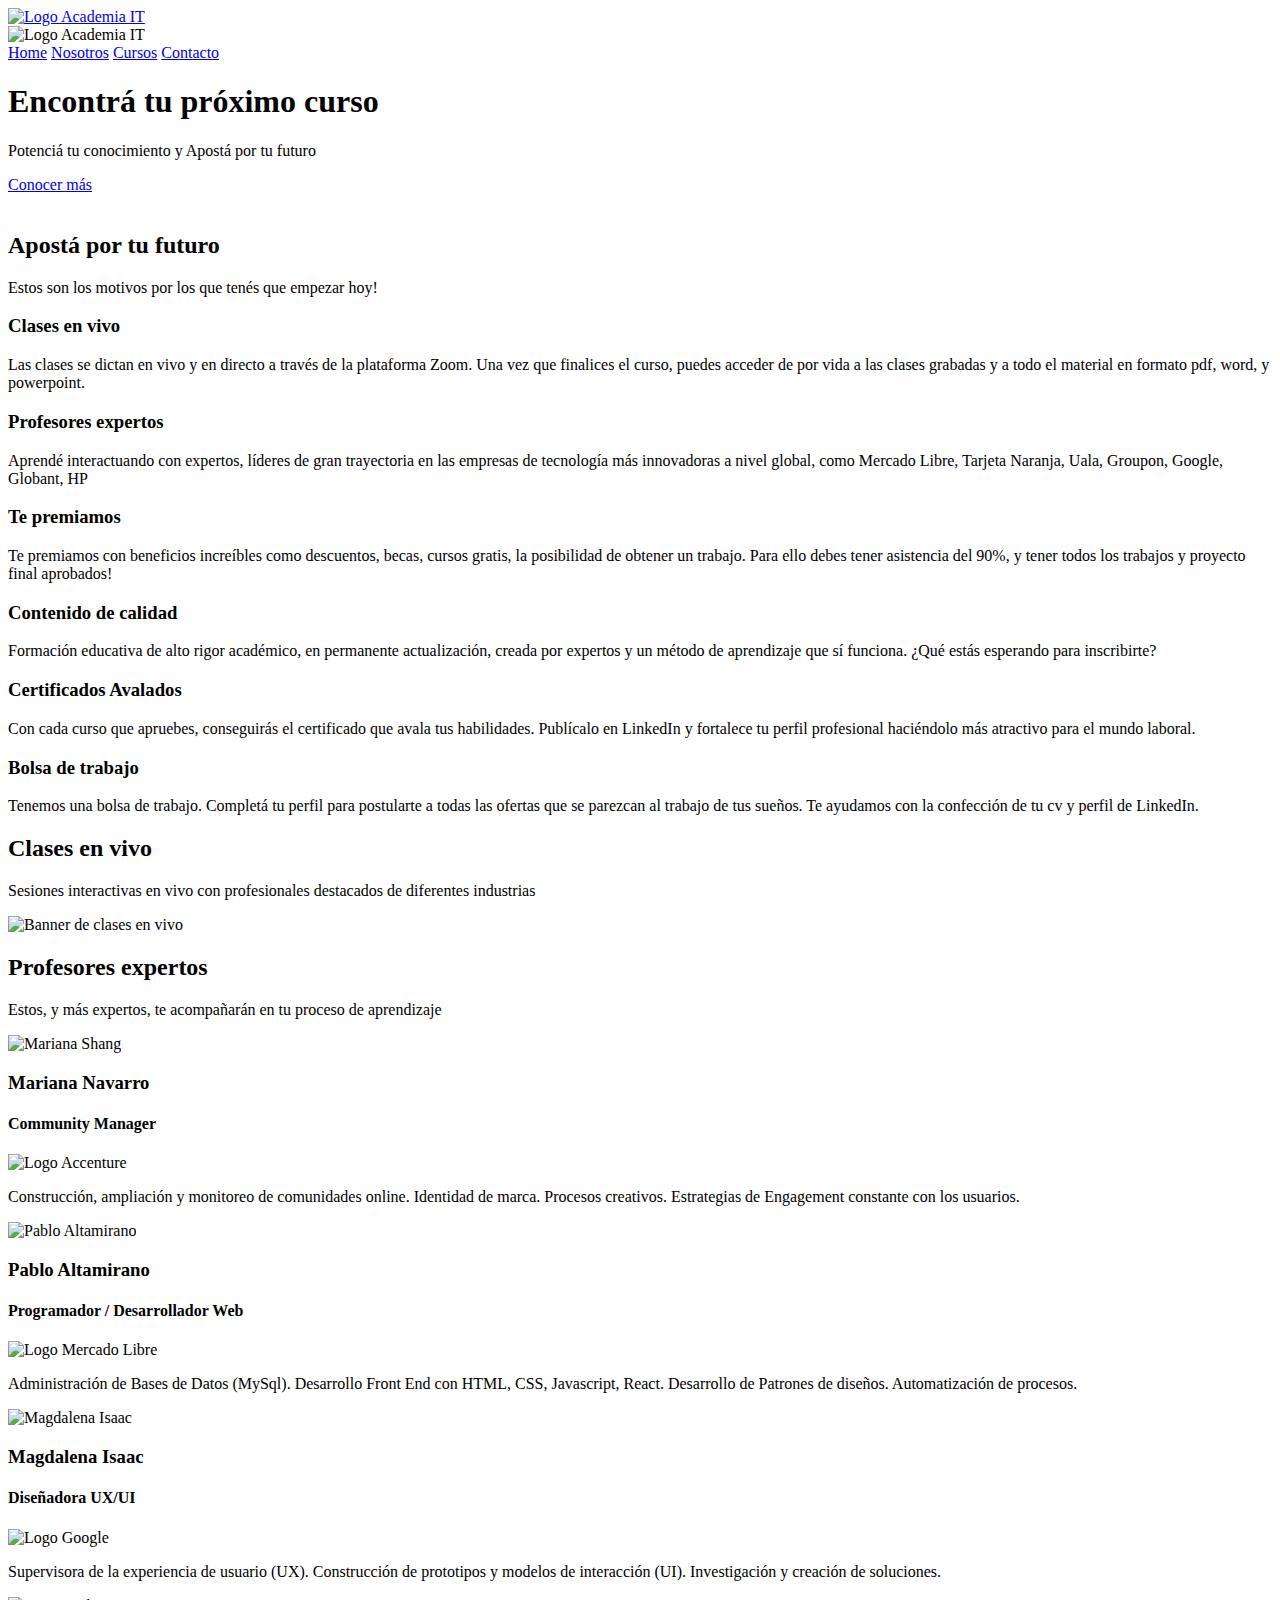
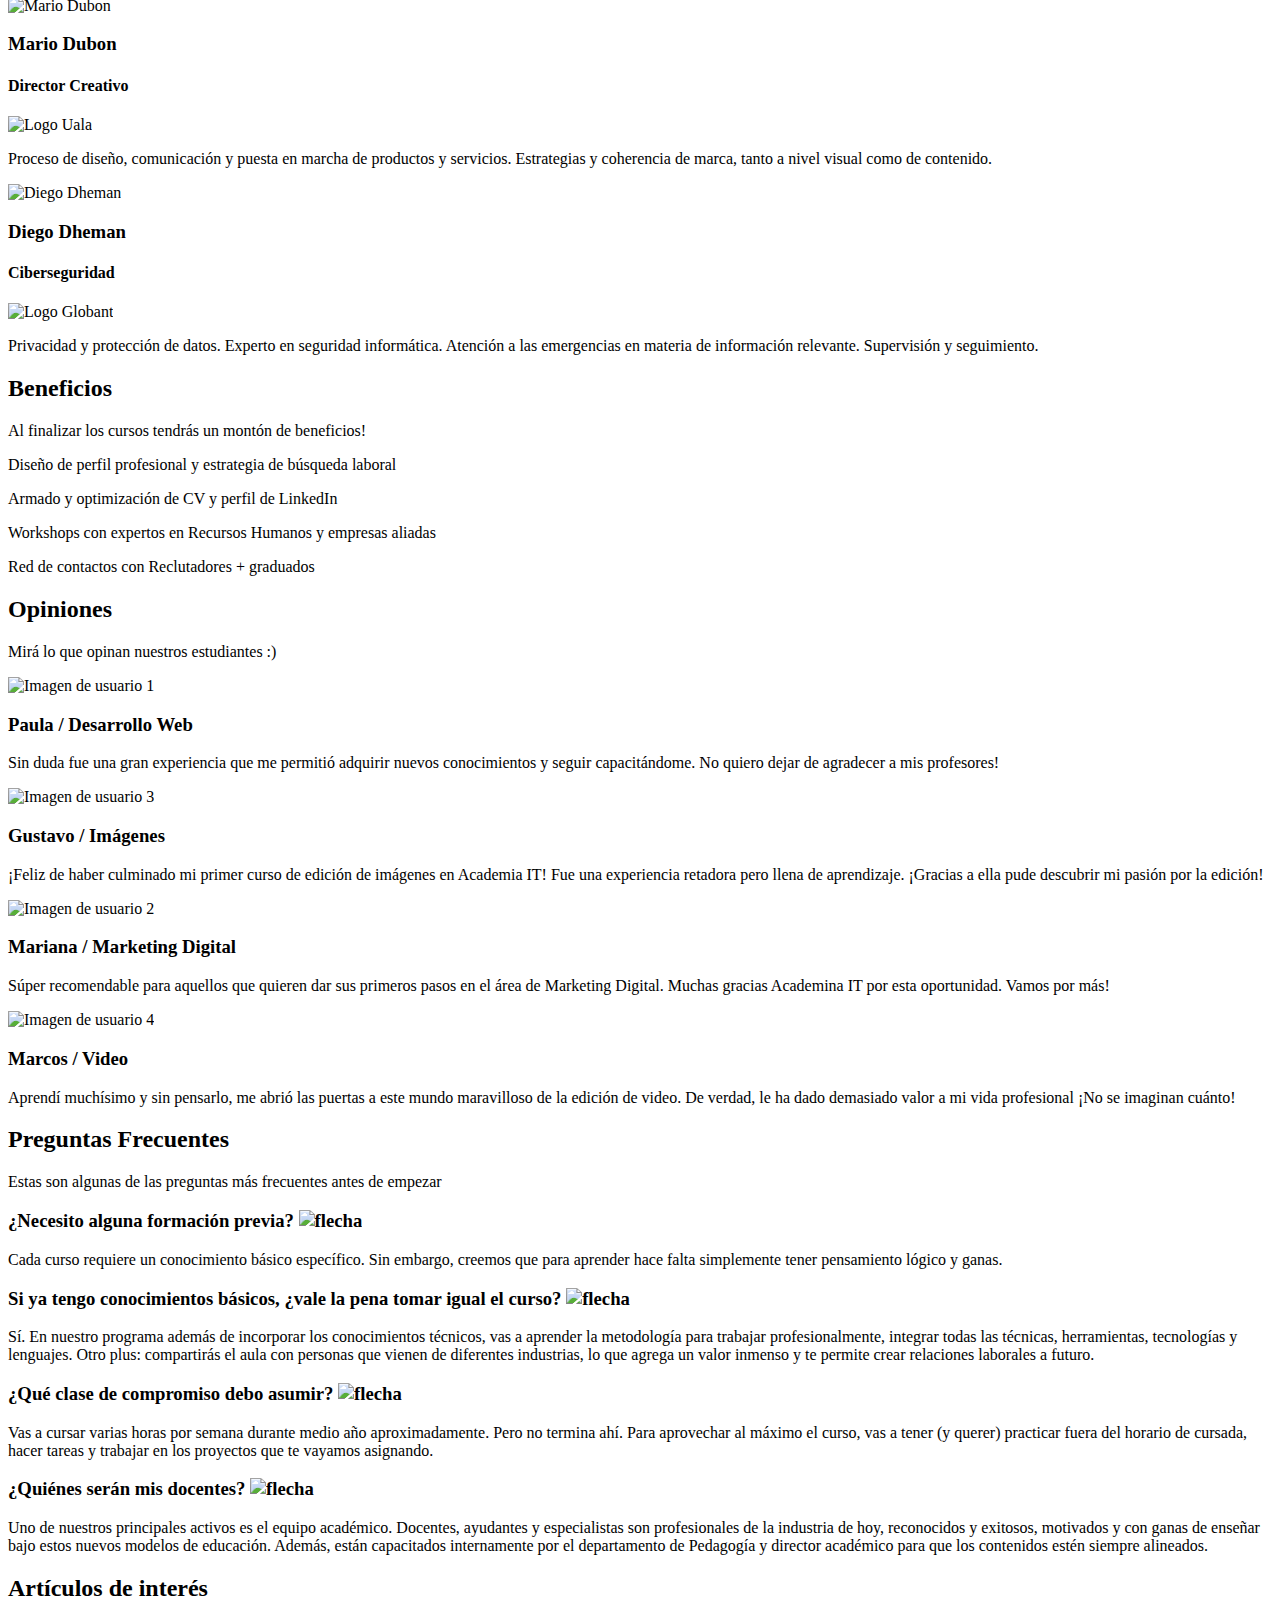
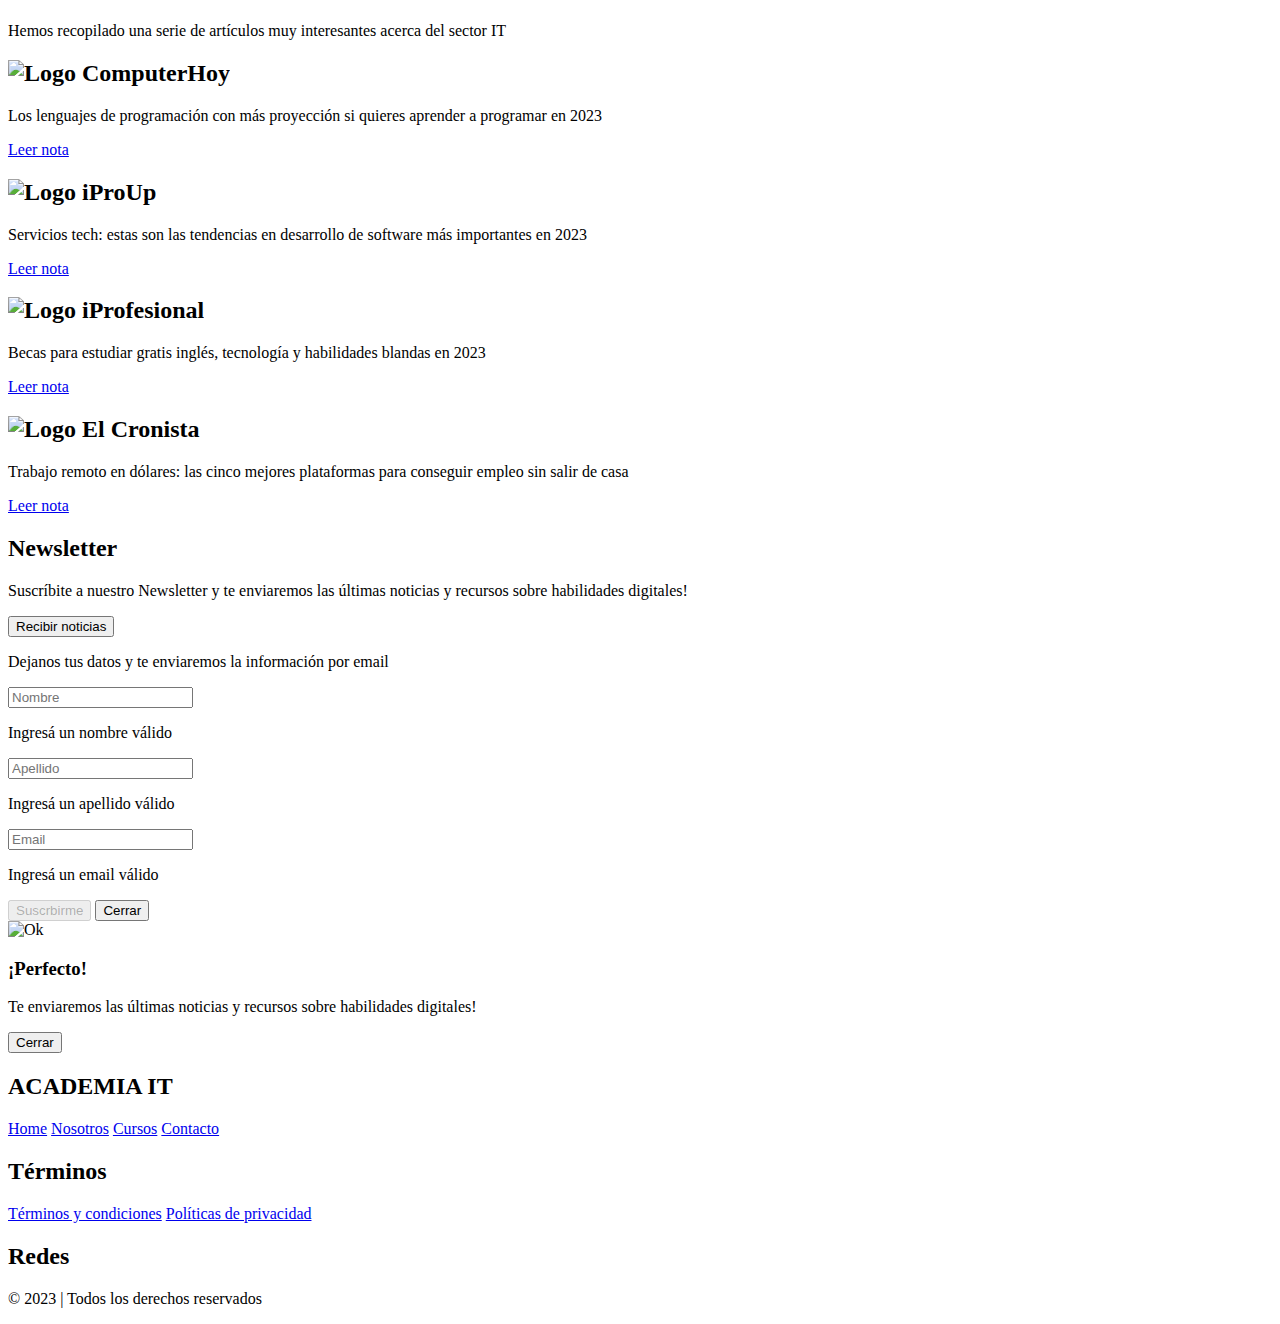
==== index.html @ 1e6f5797 "Eliminé comentarios innecesarios en el código" ====
<!DOCTYPE html>
<html lang="es">

<head>
  <title>ACADEMIA IT | Home</title>
  <meta charset="UTF-8">
  <meta http-equiv="X-UA-Compatible" content="IE=edge">
  <meta name="viewport" content="width=device-width, initial-scale=1.0">
  <meta name="description" content="Potenciá tu conocimiento y Apostá por tu futuro en Academia IT">

  <!-- Open Graph -->
  <meta property="og:title" content="ACADEMIA IT | Home">
  <meta property="og:description" content="Potenciá tu conocimiento y Apostá por tu futuro en Academia IT">
  <meta property="og:url" content="https://lucianotreachi.github.io/Academia-Online-v2/">
  <meta property="og:type" content="website">
  <meta property="og:image"
    content="https://raw.githubusercontent.com/LucianoTreachi/Academia-Online-v2/main/assets/readme/banner.jpg">
  <meta property="og:image:alt" content="Banner">
  <meta property="og:image:width" content="1880">
  <meta property="og:image:height" content="939">

  <!-- Twitter -->
  <meta name="twitter:card" content="summary_large_image">
  <meta name="twitter:creator" content="@AcademiaIt">
  <meta name="twitter:title" content="ACADEMIA IT | Home">
  <meta name="twitter:description" content="Potenciá tu conocimiento y Apostá por tu futuro en Academia IT">
  <meta name="twitter:image"
    content="https://raw.githubusercontent.com/LucianoTreachi/Academia-Online-v2/main/assets/readme/banner.jpg">

  <!-- Favicon -->
  <link rel="shortcut icon" href="./assets/favicon/favicon.ico">

  <!-- Google Fonts -->
  <link rel='preconnect' href='https://fonts.gstatic.com' crossorigin>
  <link rel="preload" as="style"
    href="https://fonts.googleapis.com/css2?family=Roboto:wght@100;300;400;500;700;900&display=swap">
  <link rel="stylesheet"
    href="https://fonts.googleapis.com/css2?family=Roboto:wght@100;300;400;500;700;900&display=swap">

  <!-- Remix Icon -->
  <link rel="preload" as="style" href="https://cdn.jsdelivr.net/npm/remixicon@2.5.0/fonts/remixicon.css">
  <link rel="stylesheet" href="https://cdn.jsdelivr.net/npm/remixicon@2.5.0/fonts/remixicon.css">

  <!-- Wow CSS -->
  <link rel="preload" as="style" href="./css/animate.min.css">
  <link rel="stylesheet" href="./css/animate.min.css">

  <!-- Swiper CSS -->
  <link rel="preload" as="style" href="./css/swiper-bundle.min.css">
  <link rel="stylesheet" href="./css/swiper-bundle.min.css">

  <!-- CSS -->
  <link rel="preload" as="style" href="./css/styles.css">
  <link rel="stylesheet" href="./css/styles.css">
</head>

<body>

  <!-- Scroll to Top -->
  <a href="#" aria-label="volver arriba">
    <div class="scrollToTop-Btn">
      <i class="ri-arrow-up-s-line"></i>
    </div>
  </a>

  <!--===============================
  HEADER & NAV 
  ================================-->

  <header>

    <div class="container">
      <nav>
        <a href="./index.html">
          <img src="./assets/logos/main-logo.png" alt="Logo Academia IT">
        </a>

        <div class="navbar">
          <div class="heading-navbar">
            <img src="./assets/logos/main-logo.png" alt="Logo Academia IT">
            <i class="ri-close-line close-menu"></i>
          </div>
          <a href="./index.html" class="active">Home</a>
          <a href="./pages/nosotros.html">Nosotros</a>
          <a href="./pages/cursos.html">Cursos</a>
          <a href="./pages/contacto.html">Contacto</a>
        </div>

        <i class="ri-menu-line open-menu"></i>
      </nav>
    </div>
  </header>

  <!--===============================
  MAIN 
  ================================-->

  <main>

    <!--===== HOME =====-->
    <section class="home" id="home">

      <div id="particles-js" class="particles-js"></div>

      <div class="container">
        <div class="col-1">
          <h1>Encontrá tu próximo curso</h1>
          <p>Potenciá tu conocimiento y Apostá por tu futuro</p>
          <a href="#cards">Conocer más</a>
        </div>
        <div class="col-2">
          <img src="./assets/img/home.jpg" alt="" class="home-banner">
        </div>
      </div>

    </section>

    <!--===== CARDS =====-->
    <section class="cards section" id="cards">

      <div class="container wow fadeInUp">

        <h2 class="title-section">Apostá por tu futuro</h2>
        <p class="sub-title-section">Estos son los motivos por los que tenés que empezar hoy!</p>

        <div class="row">

          <div class="card wow fadeInUp">
            <i class="ri-video-chat-line"></i>
            <h3>Clases en vivo</h3>
            <p>
              Las clases se dictan en vivo y en directo a través de la plataforma
              Zoom. Una vez que finalices el curso, puedes acceder de por vida
              a las clases grabadas y a todo el material en formato pdf, word, y powerpoint.
            </p>
          </div>

          <div class="card wow fadeInUp">
            <i class="ri-vip-diamond-line"></i>
            <h3>Profesores expertos</h3>
            <p>
              Aprendé interactuando con expertos, líderes de gran trayectoria en
              las empresas de tecnología más innovadoras a nivel global, como
              Mercado Libre, Tarjeta Naranja, Uala, Groupon, Google, Globant, HP
            </p>
          </div>

          <div class="card wow fadeInUp">
            <i class="ri-award-fill"></i>
            <h3>Te premiamos</h3>
            <p>
              Te premiamos con beneficios increíbles como
              descuentos, becas, cursos gratis, la posibilidad de obtener un
              trabajo. Para ello debes tener asistencia del 90%, y tener todos
              los trabajos y proyecto final aprobados!
            </p>
          </div>

        </div>

        <div class="row">

          <div class="card wow fadeInUp">
            <i class="ri-rocket-line"></i>
            <h3>Contenido de calidad</h3>
            <p>
              Formación educativa de alto rigor académico, en permanente actualización,
              creada por expertos y un método de aprendizaje que sí funciona.
              ¿Qué estás esperando para inscribirte?
            </p>
          </div>

          <div class="card wow fadeInUp">
            <i class="ri-file-mark-line"></i>
            <h3>Certificados Avalados</h3>
            <p>
              Con cada curso que apruebes, conseguirás el certificado que
              avala tus habilidades. Publícalo en LinkedIn y fortalece tu perfil profesional
              haciéndolo más atractivo para el mundo laboral.
            </p>
          </div>

          <div class="card wow fadeInUp">
            <i class="ri-funds-line"></i>
            <h3>Bolsa de trabajo</h3>
            <p>
              Tenemos una bolsa de trabajo. Completá tu perfil para postularte a todas las ofertas que
              se parezcan al trabajo de tus sueños. Te ayudamos con la confección de tu cv y perfil de
              LinkedIn.
            </p>
          </div>
        </div>

      </div>

    </section>

    <!--===== LIVE CLASSES =====-->
    <section class="live-classes section">

      <div class="container wow fadeInUp">
        <h2 class="title-section">Clases en vivo</h2>
        <p class="sub-title-section">Sesiones interactivas en vivo con profesionales destacados de diferentes industrias
        </p>

        <div class="row">
          <img src="./assets/img/live-classes.jpg" alt="Banner de clases en vivo" loading="lazy">
        </div>

      </div>

    </section>

    <!--===== PROFESSIONALS =====-->
    <section class="professionals section">

      <div class="container wow fadeInUp">

        <h2 class="title-section">Profesores expertos</h2>
        <p class="sub-title-section">Estos, y más expertos, te acompañarán en tu proceso de aprendizaje</p>

        <div class="row swiper">
          <div class="swiper-wrapper">

            <div class="box swiper-slide">
              <div>
                <img src="./assets/img/professional-2.jpg" alt="Mariana Shang" class="profile-pic">
              </div>
              <h3>Mariana Navarro</h3>
              <h4>Community Manager</h4>
              <img src="./assets/logos/accenture.png" alt="Logo Accenture" class="brand-pic">
              <p>
                Construcción, ampliación y monitoreo de comunidades online.
                Identidad de marca. Procesos creativos.
                Estrategias de Engagement constante con los usuarios.
              </p>
            </div>

            <div class="box swiper-slide">
              <div>
                <img src="./assets/img/professional-1.jpg" alt="Pablo Altamirano" class="profile-pic">
              </div>
              <h3>Pablo Altamirano</h3>
              <h4>Programador / Desarrollador Web</h4>
              <img src="./assets/logos/mercadolibre.png" alt="Logo Mercado Libre" class="brand-pic">
              <p>
                Administración de Bases de Datos (MySql).
                Desarrollo Front End con HTML, CSS, Javascript, React.
                Desarrollo de Patrones de diseños.
                Automatización de procesos.
              </p>
            </div>

            <div class="box swiper-slide">
              <div>
                <img src="./assets/img/professional-3.jpg" alt="Magdalena Isaac" class="profile-pic">
              </div>
              <h3>Magdalena Isaac</h3>
              <h4>Diseñadora UX/UI</h4>
              <img src="./assets/logos/google.png" alt="Logo Google" class="brand-pic">
              <p>
                Supervisora de la experiencia de usuario (UX).
                Construcción de prototipos y modelos de interacción (UI).
                Investigación y creación de soluciones.
              </p>
            </div>

            <div class="box swiper-slide">
              <div>
                <img src="./assets/img/professional-4.jpg" alt="Mario Dubon" class="profile-pic">
              </div>
              <h3>Mario Dubon</h3>
              <h4>Director Creativo</h4>
              <img src="./assets/logos/uala.png" alt="Logo Uala" class="brand-pic">
              <p>
                Proceso de diseño, comunicación y puesta en marcha de productos y servicios.
                Estrategias y coherencia de marca, tanto a nivel visual como de contenido.
              </p>
            </div>

            <div class="box swiper-slide">
              <div>
                <img src="./assets/img/professional-5.jpg" alt="Diego Dheman" class="profile-pic">
              </div>
              <h3>Diego Dheman</h3>
              <h4>Ciberseguridad</h4>
              <img src="./assets/logos/globant.png" alt="Logo Globant" class="brand-pic">
              <p>
                Privacidad y protección de datos. Experto en seguridad informática.
                Atención a las emergencias en materia de información relevante.
                Supervisión y seguimiento.
              </p>
            </div>

          </div>

          <div class="swiper-button-next">
            <i class="ri-arrow-right-s-line"></i>
          </div>

          <div class="swiper-button-prev">
            <i class="ri-arrow-left-s-line"></i>
          </div>

          <div class="swiper-pagination"></div>
        </div>

      </div>
    </section>

    <!--===== BENEFITS =====-->
    <section class="benefits section wow fadeInUp">

      <div class="container wow fadeInUp">

        <h2 class="title-section">Beneficios</h2>
        <p class="sub-title-section">Al finalizar los cursos tendrás un montón de beneficios!</p>

        <div class="row">

          <div class="box wow fadeInUp">
            <i class="ri-profile-line"></i>
            <p>Diseño de perfil profesional y estrategia de búsqueda laboral</p>
          </div>

          <div class="box wow fadeInUp">
            <i class="ri-user-line"></i>
            <p>Armado y optimización de CV y perfil de LinkedIn</p>
          </div>

          <div class="box wow fadeInUp">
            <i class="ri-team-line"></i>
            <p>Workshops con expertos en Recursos Humanos y empresas aliadas</p>
          </div>

          <div class="box wow fadeInUp">
            <i class="ri-shape-line"></i>
            <p>Red de contactos con Reclutadores + graduados</p>
          </div>

        </div>
      </div>

    </section>

    <!--===== TESTIMONIALS =====-->
    <section class="testimonials section">

      <div class="container wow fadeInUp">

        <h2 class="title-section">Opiniones</h2>
        <p class="sub-title-section">Mirá lo que opinan nuestros estudiantes :)</p>

        <div class="row">

          <div class="box wow fadeInUp">
            <img src="./assets/img/user-1-200.jpg" alt="Imagen de usuario 1">
            <h3>Paula <span>/ Desarrollo Web</span> </h3>
            <i class="ri-double-quotes-l"></i>
            <p>
              Sin duda fue una gran experiencia que me permitió adquirir
              nuevos conocimientos y seguir capacitándome. No quiero dejar de
              agradecer a mis profesores!
            </p>
            <div class="stars">
              <i class="ri-star-fill"></i>
              <i class="ri-star-fill"></i>
              <i class="ri-star-fill"></i>
              <i class="ri-star-fill"></i>
              <i class="ri-star-fill"></i>
            </div>
          </div>

          <div class="box wow fadeInUp">
            <img src="./assets/img/user-3-200.jpg" alt="Imagen de usuario 3">
            <h3>Gustavo <span>/ Imágenes</span></h3>
            <i class="ri-double-quotes-l"></i>
            <p>
              ¡Feliz de haber culminado mi primer curso de edición de imágenes en
              Academia IT! Fue una experiencia retadora pero llena de aprendizaje.
              ¡Gracias a ella pude descubrir mi pasión por la edición!
            </p>
            <div class="stars">
              <i class="ri-star-fill"></i>
              <i class="ri-star-fill"></i>
              <i class="ri-star-fill"></i>
              <i class="ri-star-fill"></i>
              <i class="ri-star-fill"></i>
            </div>
          </div>

          <div class="box wow fadeInUp">
            <img src="./assets/img/user-2-200.jpg" alt="Imagen de usuario 2">
            <h3>Mariana <span>/ Marketing Digital</span></h3>
            <i class="ri-double-quotes-l"></i>
            <p>
              Súper recomendable para aquellos que quieren dar sus primeros pasos
              en el área de Marketing Digital. Muchas gracias Academina IT por esta
              oportunidad. Vamos por más!
            </p>
            <div class="stars">
              <i class="ri-star-fill"></i>
              <i class="ri-star-fill"></i>
              <i class="ri-star-fill"></i>
              <i class="ri-star-fill"></i>
              <i class="ri-star-fill"></i>
            </div>
          </div>

          <div class="box wow fadeInUp">
            <img src="./assets/img/user-4-200.jpg" alt="Imagen de usuario 4">
            <h3>Marcos <span>/ Video</span></h3>
            <i class="ri-double-quotes-l"></i>
            <p>
              Aprendí muchísimo y sin pensarlo, me abrió las puertas a este mundo maravilloso
              de la edición de video. De verdad, le ha dado demasiado valor a mi vida profesional
              ¡No se imaginan cuánto!
            </p>
            <div class="stars">
              <i class="ri-star-fill"></i>
              <i class="ri-star-fill"></i>
              <i class="ri-star-fill"></i>
              <i class="ri-star-fill"></i>
              <i class="ri-star-fill"></i>
            </div>
          </div>

        </div>
      </div>

    </section>

    <!--===== FAQs =====-->
    <section class="faqs section wow fadeInUp">

      <div class="container">

        <h2 class="title-section">Preguntas Frecuentes</h2>
        <p class="sub-title-section">Estas son algunas de las preguntas más frecuentes antes de empezar</p>

        <div class="row">

          <div class="faqs-padding">
            <div class="faqs-answer">
              <h3 class="faqs-title">¿Necesito alguna formación previa?
                <img src="./assets/svg/arrow.svg" alt="flecha" class="faqs-img">
              </h3>
              <p class="faqs-show">Cada curso requiere un conocimiento básico específico.
                Sin embargo, creemos que para aprender hace falta simplemente tener pensamiento lógico y ganas.</p>
            </div>
          </div>

          <div class="faqs-padding">
            <div class="faqs-answer">
              <h3 class="faqs-title">Si ya tengo conocimientos básicos, ¿vale la pena tomar igual el curso?
                <img src="./assets/svg/arrow.svg" alt="flecha" class="faqs-img">
              </h3>
              <p class="faqs-show">Sí. En nuestro programa además de incorporar los conocimientos técnicos,
                vas a aprender la metodología para trabajar profesionalmente, integrar todas las técnicas, herramientas,
                tecnologías y lenguajes. Otro plus: compartirás el aula con personas que vienen de diferentes
                industrias,
                lo que agrega un valor inmenso y te permite crear relaciones laborales a futuro.</p>
            </div>
          </div>

          <div class="faqs-padding">
            <div class="faqs-answer">
              <h3 class="faqs-title">¿Qué clase de compromiso debo asumir?
                <img src="./assets/svg/arrow.svg" alt="flecha" class="faqs-img">
              </h3>
              <p class="faqs-show">Vas a cursar varias horas por semana durante medio año aproximadamente.
                Pero no termina ahí. Para aprovechar al máximo el curso, vas a tener (y querer) practicar fuera del
                horario de cursada, hacer tareas y trabajar en los proyectos que te vayamos asignando.</p>
            </div>
          </div>

          <div class="faqs-padding">
            <div class="faqs-answer">
              <h3 class="faqs-title">¿Quiénes serán mis docentes?
                <img src="./assets/svg/arrow.svg" alt="flecha" class="faqs-img">
              </h3>
              <p class="faqs-show">Uno de nuestros principales activos es el equipo académico.
                Docentes, ayudantes y especialistas son profesionales de la industria de hoy, reconocidos y
                exitosos, motivados y con ganas de enseñar bajo estos nuevos modelos de educación.
                Además, están capacitados internamente por el departamento de Pedagogía y director
                académico para que los contenidos estén siempre alineados.</p>
            </div>
          </div>

        </div>
      </div>
    </section>

    <!--===== ARTICLES =====-->
    <section class="articles section">

      <div class="container wow fadeInUp">

        <h2 class="title-section">Artículos de interés</h2>
        <p class="sub-title-section">Hemos recopilado una serie de artículos muy interesantes acerca del sector IT</p>

        <div class="row">

          <article class="box wow fadeInUp">
            <h2>
              <img src="./assets/logos/computerHoy.png" alt="Logo ComputerHoy" class="computerHoy">
            </h2>
            <p>
              Los lenguajes de programación con más proyección si quieres aprender a programar en 2023
            </p>
            <a href="https://computerhoy.com/tecnologia/lenguajes-programacion-proyeccion-quieres-aprender-programar-2023-1186942"
              target="_blank">Leer nota <i class="ri-external-link-line"></i></a>
          </article>

          <article class="box wow fadeInUp">
            <h2>
              <img src="./assets/logos/iProUp.png" alt="Logo iProUp" class="iProUp">
            </h2>
            <p>
              Servicios tech: estas son las tendencias en desarrollo de software más importantes en 2023
            </p>
            <a href="https://www.iproup.com/innovacion/37396-programacion-las-tendencias-en-desarrollo-de-software-en-2023"
              target="_blank">Leer nota <i class="ri-external-link-line"></i></a>
          </article>

          <article class="box wow fadeInUp">
            <h2>
              <img src="./assets//logos/iProfesional.png" alt="Logo iProfesional" class="iProfesional">
            </h2>
            <p>
              Becas para estudiar gratis inglés, tecnología y habilidades blandas en 2023
            </p>
            <a href="https://www.iprofesional.com/management/375629-becas-estudiar-gratis-ingles-tecnologia-y-habilidades-en-2023"
              target="_blank">Leer nota <i class="ri-external-link-line"></i></a>
          </article>

          <article class="box wow fadeInUp">
            <h2>
              <img src="./assets/logos/ElCronista.png" alt="Logo El Cronista" class="elCronista">
            </h2>
            <p>
              Trabajo remoto en dólares: las cinco mejores plataformas para conseguir empleo sin salir de casa
            </p>
            <a href="https://www.cronista.com/infotechnology/actualidad/trabajo-remoto-en-dolares-las-cinco-mejores-plataformas-para-conseguir-empleo-sin-salir-de-casa/"
              target="_blank">Leer nota <i class="ri-external-link-line"></i></a>
          </article>

        </div>

      </div>

    </section>

    <!--===== NEWSLETTER =====-->
    <section class="newsletter section">

      <div class="container wow fadeInUp">

        <h2 class="title-section">Newsletter</h2>
        <p class="sub-title-section">Suscríbite a nuestro Newsletter y te enviaremos las últimas noticias y recursos
          sobre
          habilidades digitales!</p>

        <div class="row">
          <button type="button" id="btn-newsletter">Recibir noticias</button>
        </div>

      </div>

    </section>

    <!--====== MODAL NEWSLETTER ======-->
    <div class="modal" id="modal-newsletter">
      <div class="box-newsletter">

        <p>Dejanos tus datos y te enviaremos la información por email</p>

        <form id="form" autocomplete="off">

          <div class="container-input">
            <input type="text" id="input-first-name" placeholder="Nombre">
            <p class="alert-first-name">Ingresá un nombre válido</p>
          </div>

          <div class="container-input">
            <input type="text" id="input-last-name" placeholder="Apellido">
            <p class="alert-last-name">Ingresá un apellido válido</p>
          </div>

          <div class="container-input">
            <input type="text" id="input-email" placeholder="Email">
            <p class="alert-email2">Ingresá un email válido</p>
          </div>

          <button type="submit" class="btn-submit" id="btn-submit" disabled>Suscrbirme</button>
          <button type="button" class="btn-close" id="close-modal-newsletter">Cerrar</button>

        </form>

      </div>
    </div>

    <!--====== MODAL NEWSLETTER SUCCESS ======-->
    <div class="modal" id="modal-success">
      <div class="box box-success">
        <div>
          <img src="./assets/svg/ok.svg" alt="Ok" class="svg-ok">
        </div>
        <h3>¡Perfecto!</h3>
        <p>Te enviaremos las últimas noticias y recursos sobre habilidades digitales!</p>
        <button type="button" id="close-modal-success">Cerrar</button>
      </div>
    </div>

  </main>

  <!--===============================
  FOOTER 
  ================================-->

  <footer class="section">
    <div class="container">

      <div class="row">
        <div class="col">
          <h2>ACADEMIA IT</h2>
          <a href="./index.html">Home</a>
          <a href="./pages/nosotros.html">Nosotros</a>
          <a href="./pages/cursos.html">Cursos</a>
          <a href="./pages/contacto.html">Contacto</a>
        </div>

        <div class="col">
          <h2>Términos</h2>
          <a href="#0">Términos y condiciones</a>
          <a href="#0">Políticas de privacidad</a>
        </div>

        <div class="col">
          <h2>Redes</h2>
          <div class="socials">
            <a href="https://www.linkedin.com" target="_blank" aria-label="linkedin">
              <i class="ri-linkedin-box-fill"></i>
            </a>
            <a href="https://www.twitter.com" target="_blank" aria-label="twitter">
              <i class="ri-twitter-fill"></i>
            </a>
            <a href="https://www.instagram.com" target="_blank" aria-label="instagram">
              <i class="ri-instagram-fill"></i>
            </a>
            <a href="https://www.facebook.com" target="_blank" aria-label="facebook">
              <i class="ri-facebook-circle-fill"></i>
            </a>
            <a href="https://www.youtube.com" target="_blank" aria-label="youtube">
              <i class="ri-youtube-fill"></i>
            </a>
          </div>
        </div>
      </div>

      <p class="copy">&#169; 2023 | Todos los derechos reservados</p>
    </div>
  </footer>

  <!--===============================
  SCRIPT 
  ================================-->

  <!-- Particles Js -->
  <script src="./js/particles.min.js"></script>
  <script src="./js/particles.js"></script>

  <!-- Wow Js -->
  <script src="./js/wow.min.js"></script>
  <script src="./js/wow.js"></script>

  <!-- Swiper Js -->
  <script src="./js/swiper-bundle.min.js"></script>
  <script src="./js/professionals.js"></script>

  <!-- Faqs Js -->
  <script src="./js/faqs.js"></script>

  <!-- Newsletter Js -->
  <script src="./js/newsletter.js"></script>

  <!-- Main Js -->
  <script src="./js/main.js"></script>
</body>

</html>
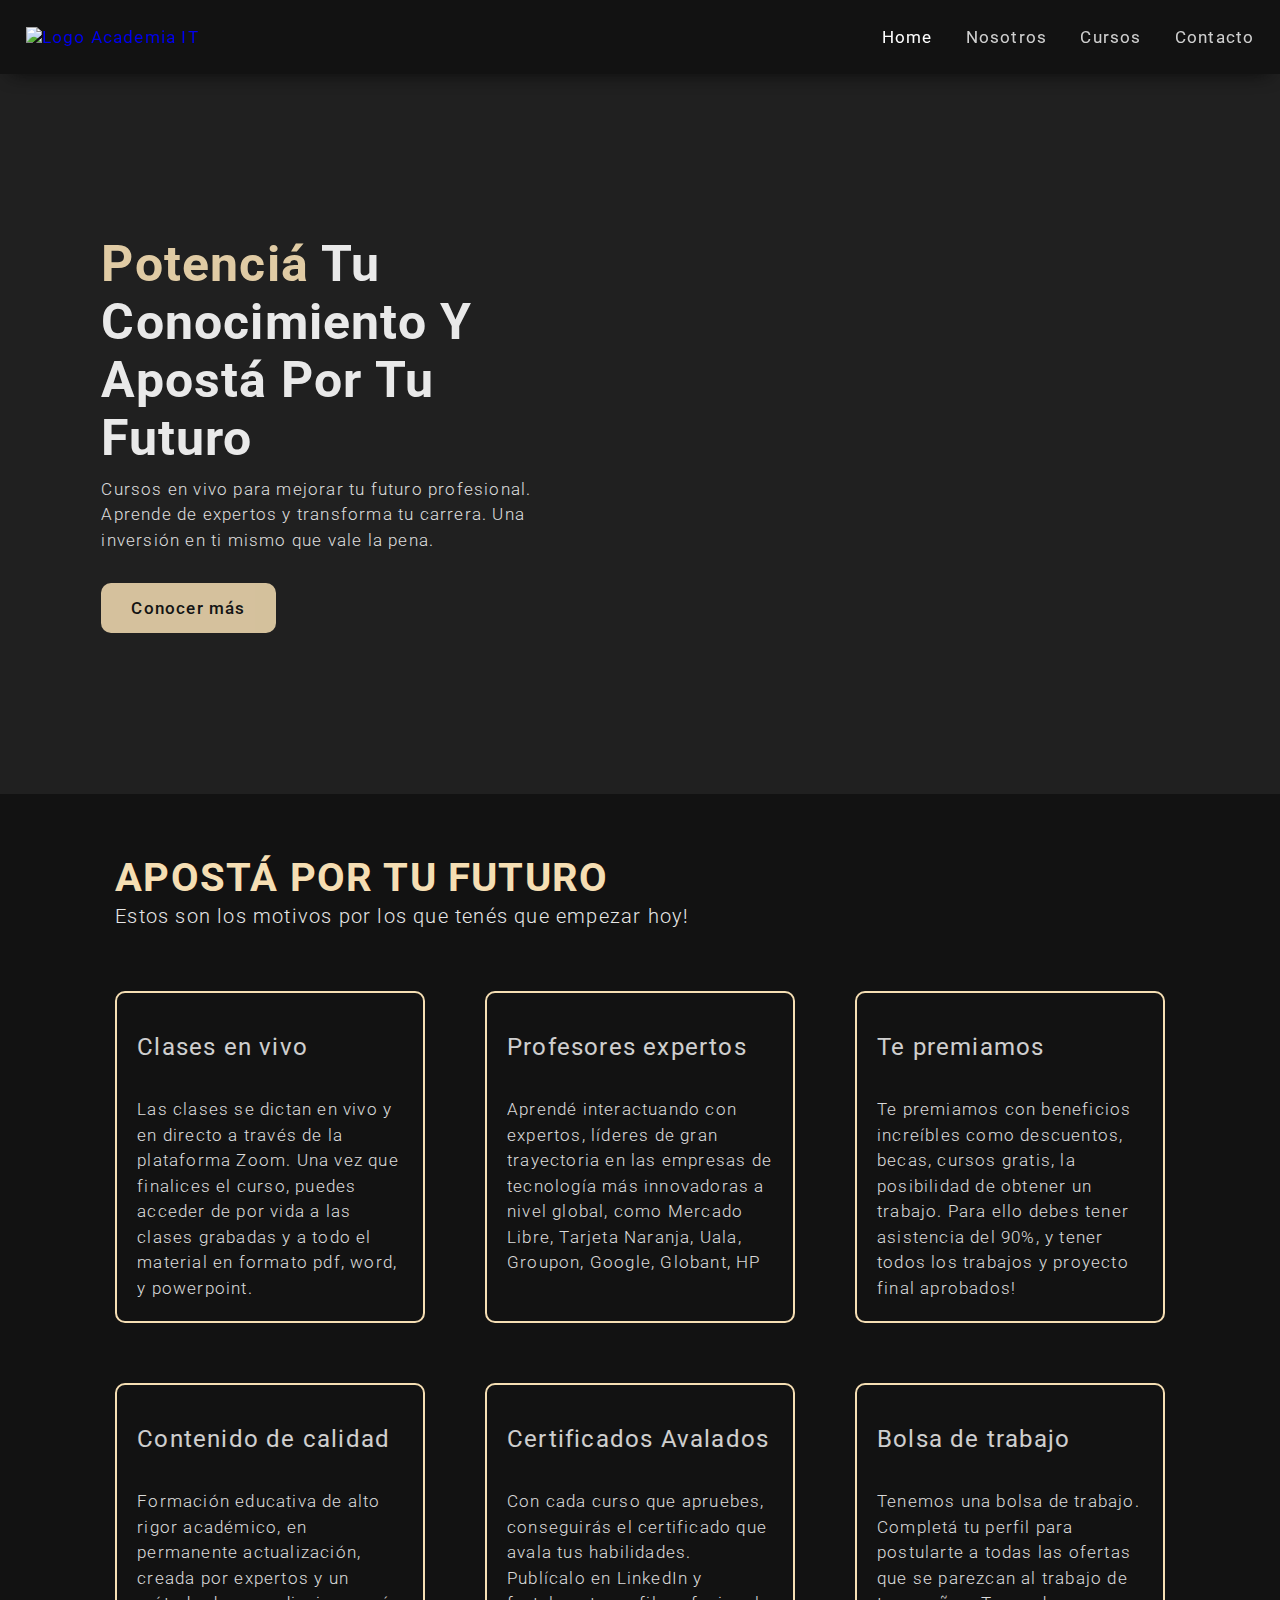
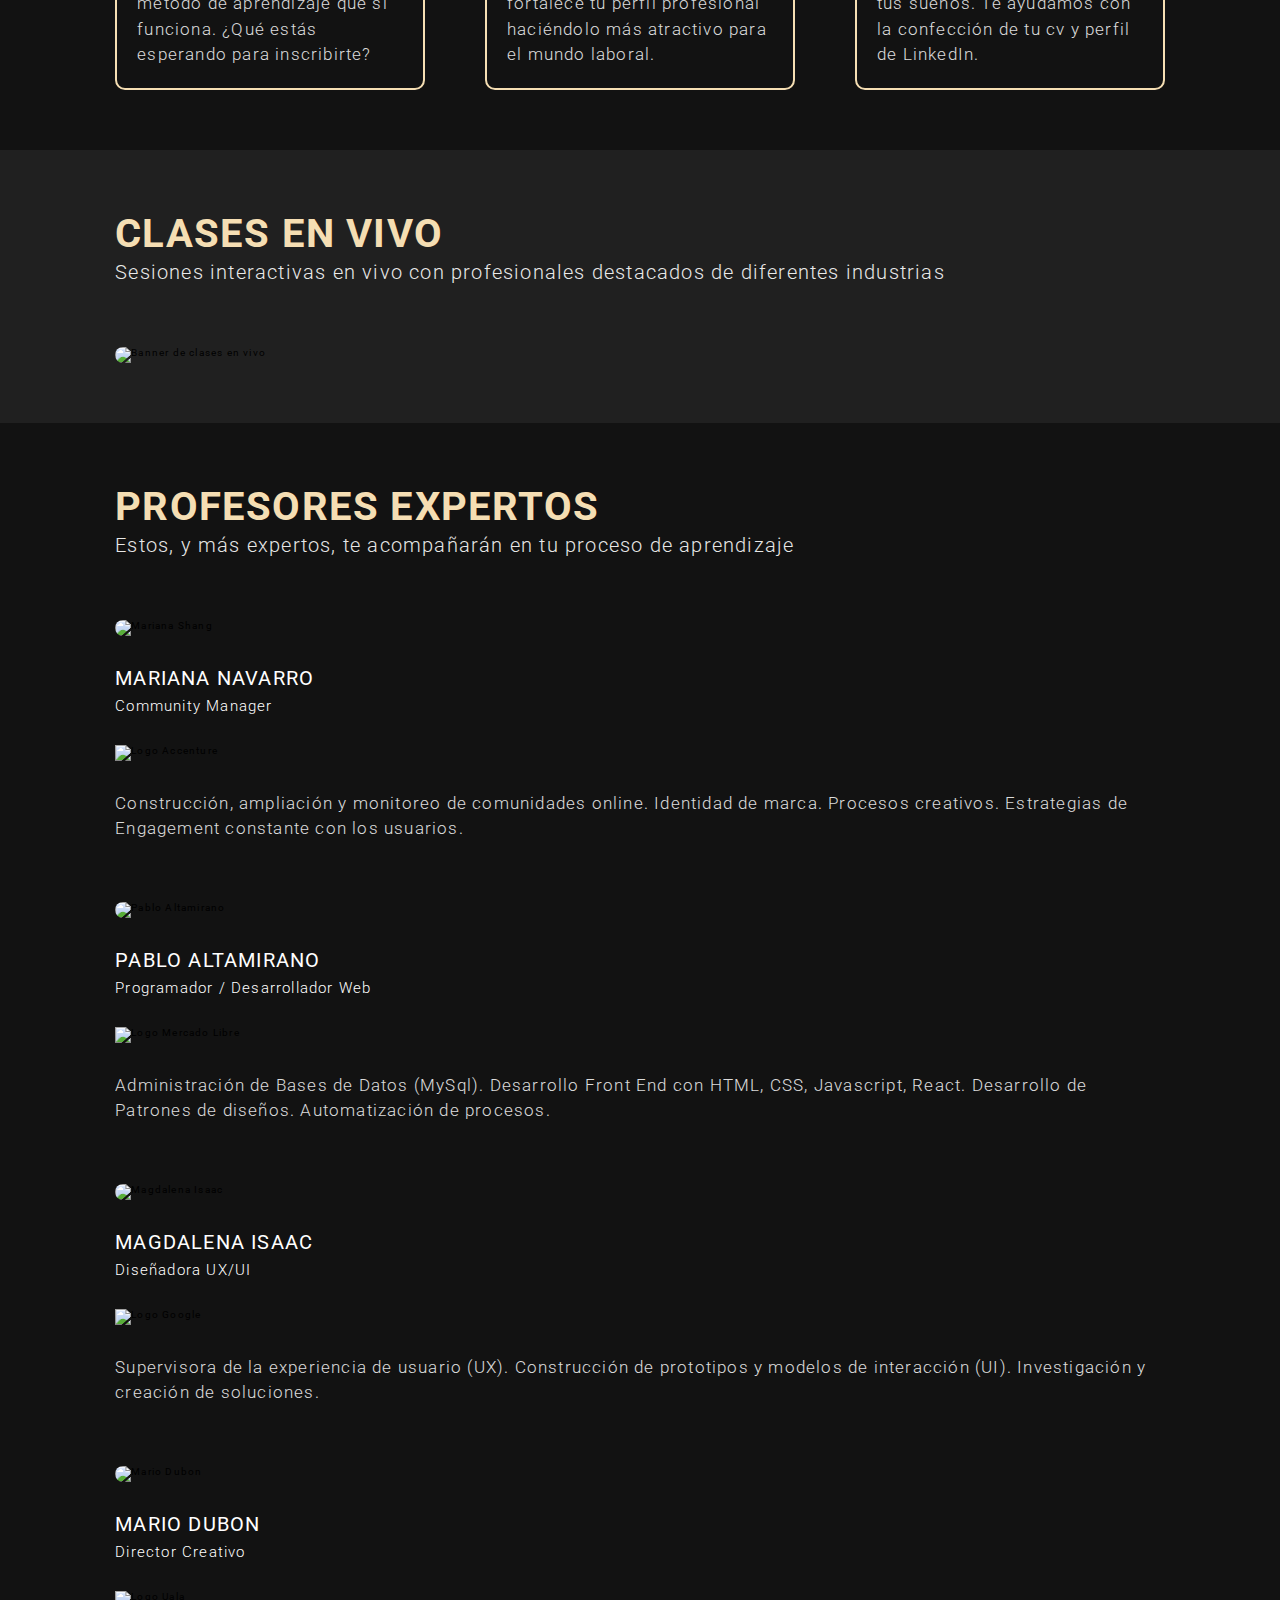
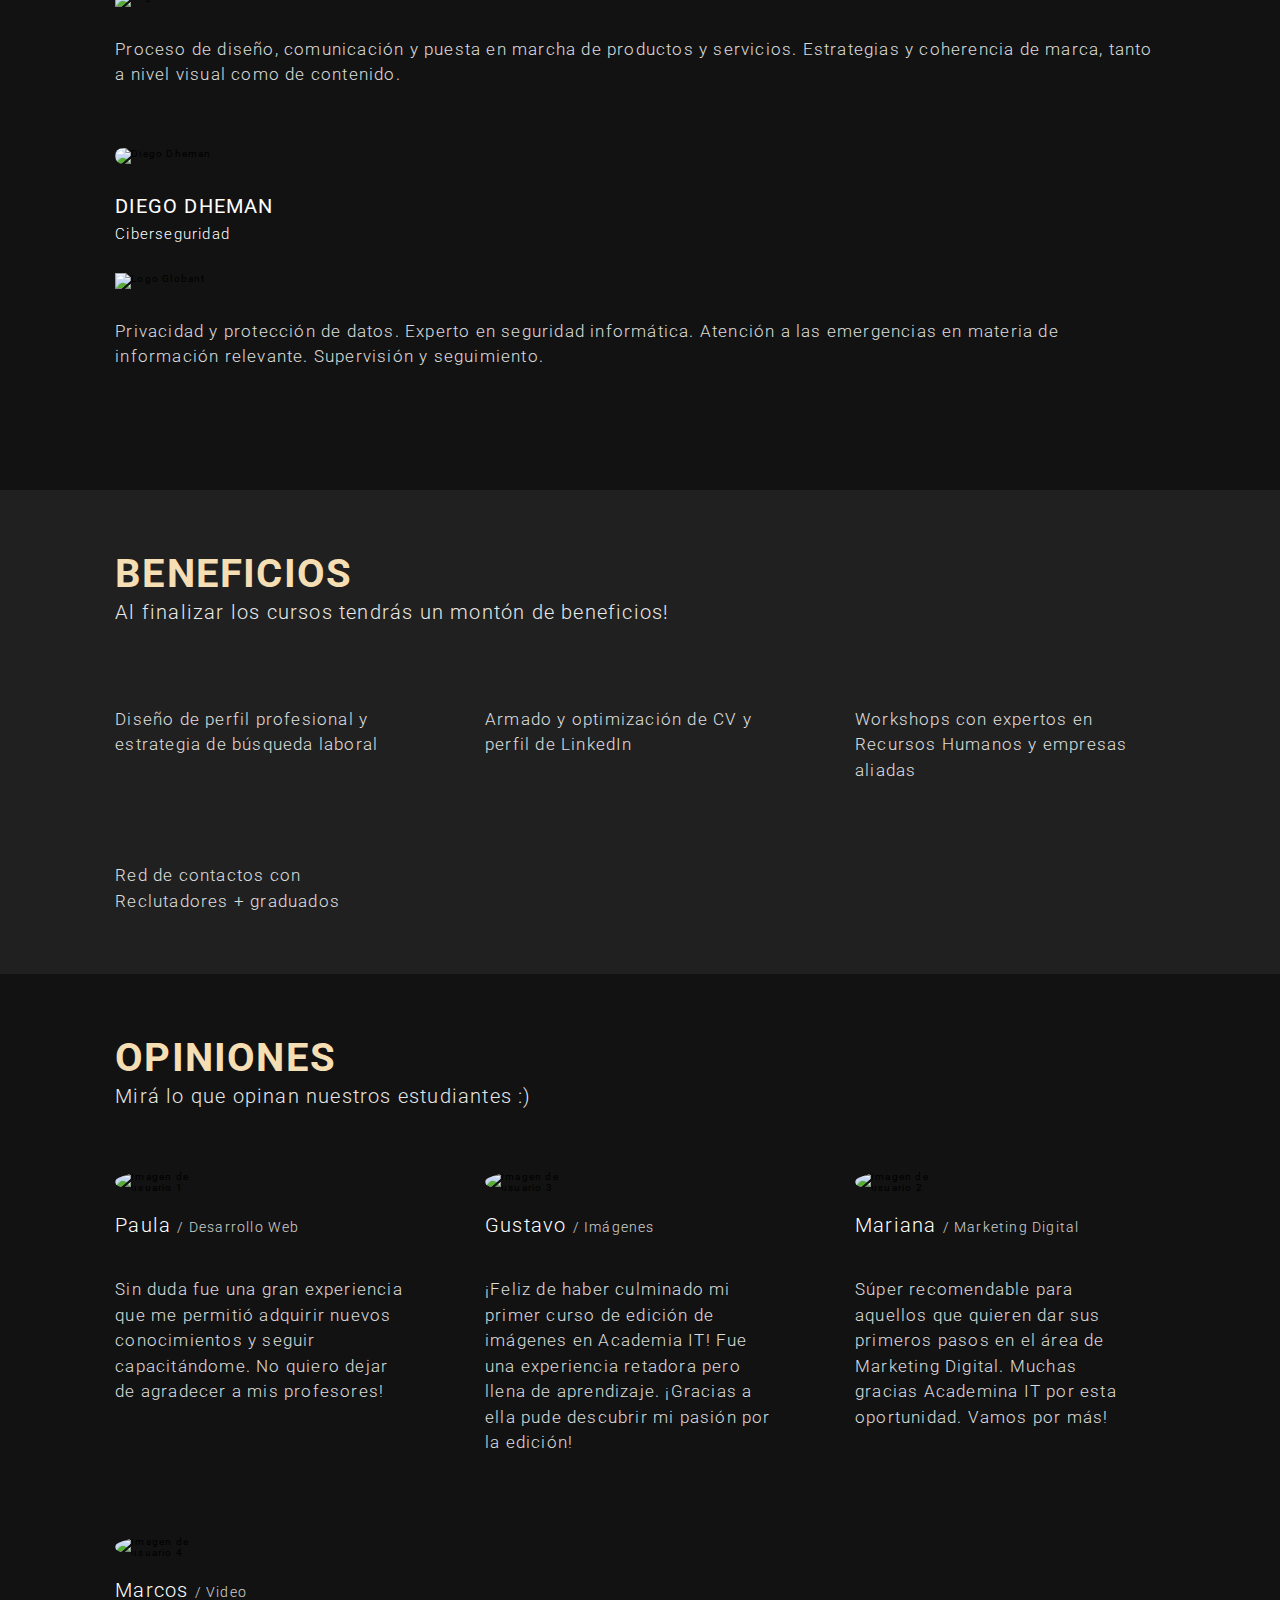
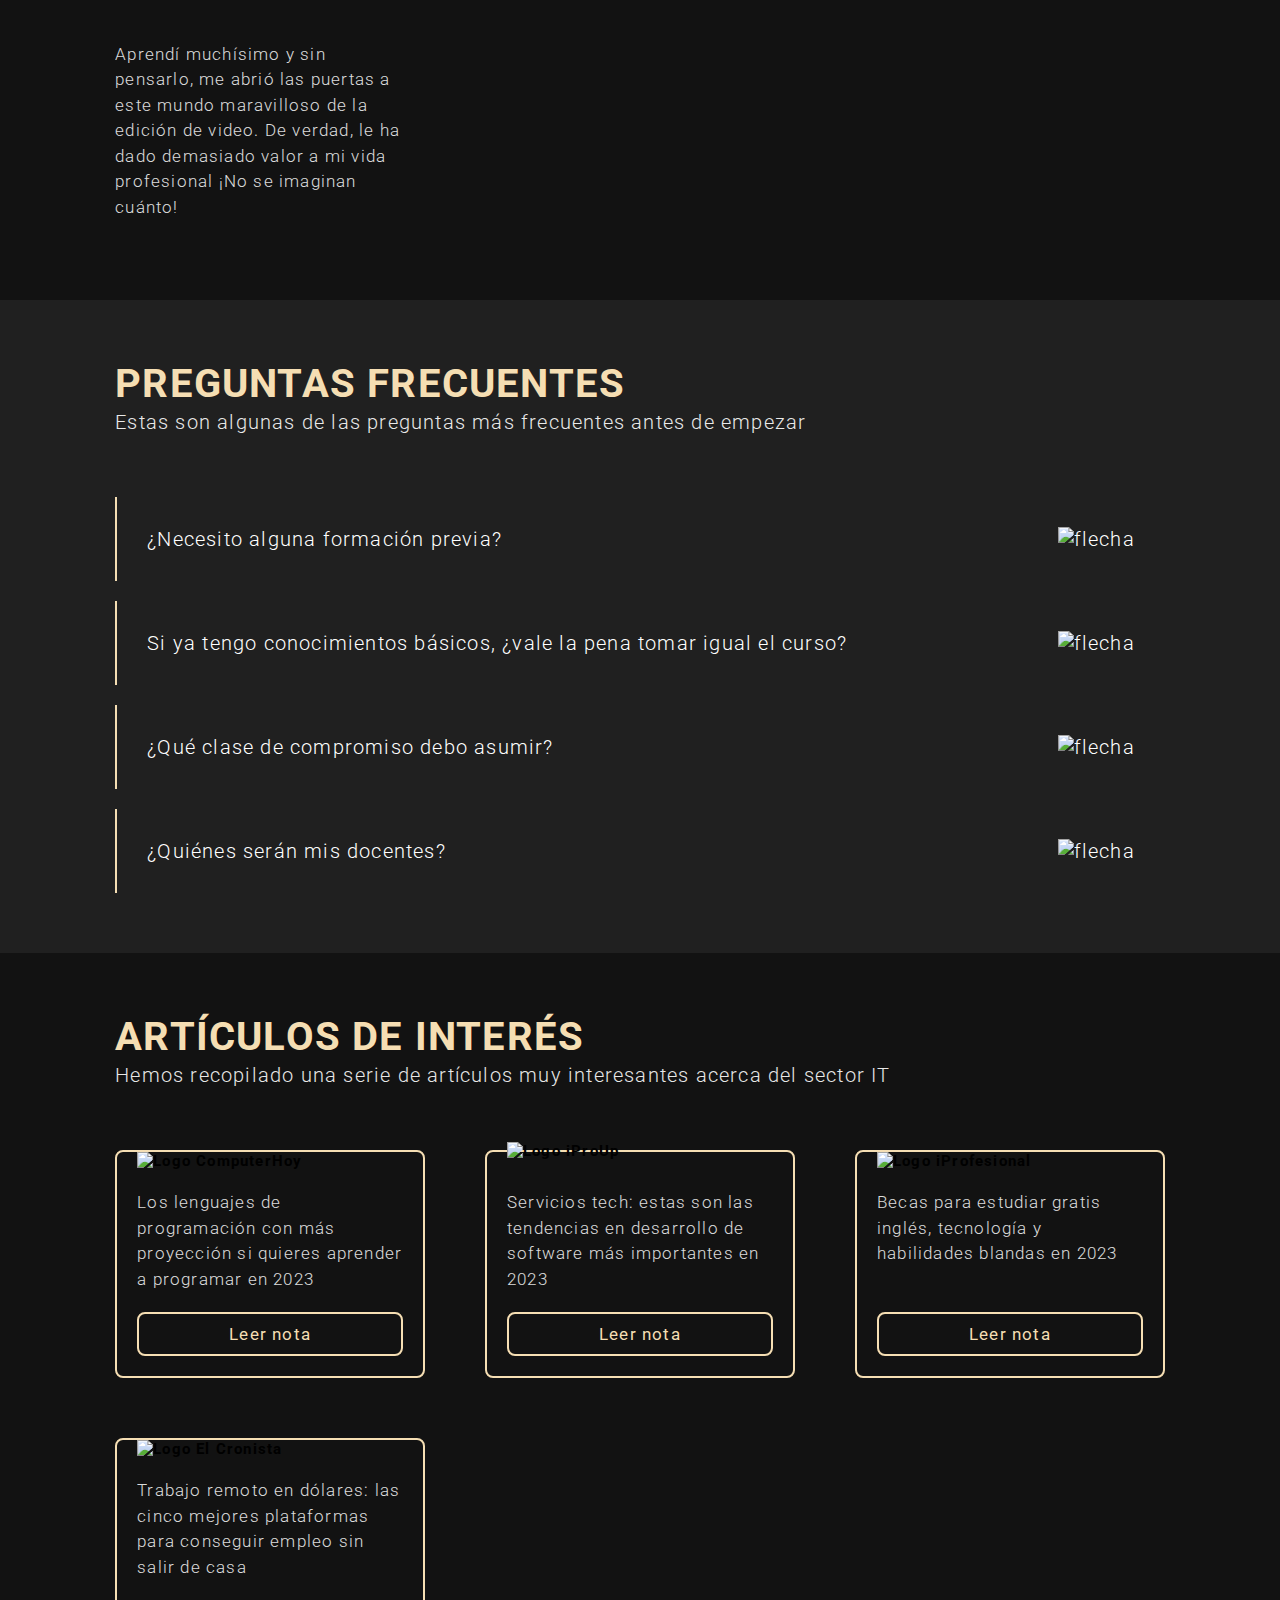
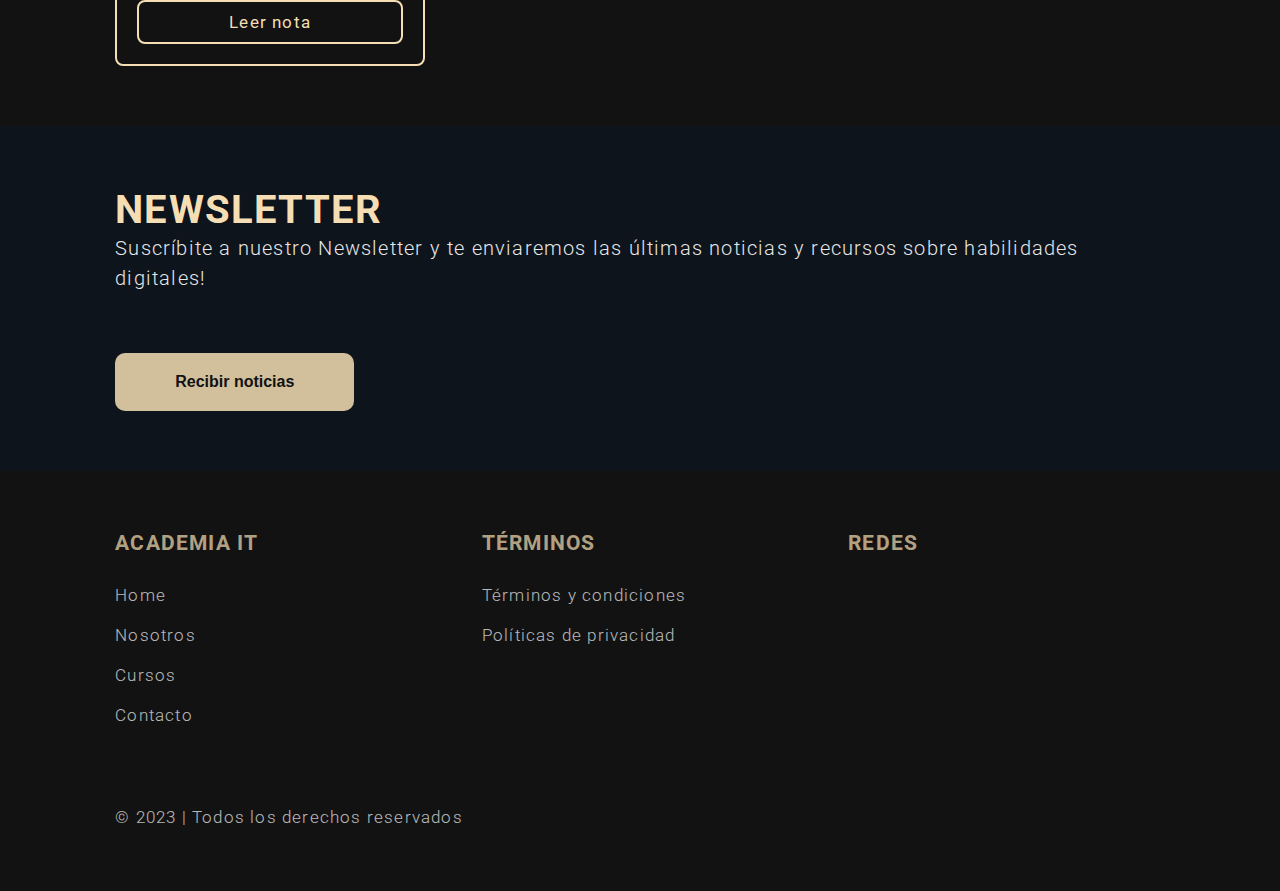
==== commit 51860181: "Modifiqué información y estilos" ====
--- a/index.html
+++ b/index.html
@@ -104,8 +104,11 @@
 
       <div class="container">
         <div class="col-1">
-          <h1>Encontrá tu próximo curso</h1>
-          <p>Potenciá tu conocimiento y Apostá por tu futuro</p>
+          <h1><span>Potenciá</span> tu conocimiento y Apostá por tu futuro</h1>
+          <p>
+            Cursos en vivo para mejorar tu futuro profesional. Aprende de expertos y transforma tu carrera. Una
+            inversión en ti mismo que vale la pena.
+          </p>
           <a href="#cards">Conocer más</a>
         </div>
         <div class="col-2">
@@ -197,18 +200,14 @@
 
     <!--===== LIVE CLASSES =====-->
     <section class="live-classes section">
-
       <div class="container wow fadeInUp">
         <h2 class="title-section">Clases en vivo</h2>
         <p class="sub-title-section">Sesiones interactivas en vivo con profesionales destacados de diferentes industrias
         </p>
-
         <div class="row">
           <img src="./assets/img/live-classes.jpg" alt="Banner de clases en vivo" loading="lazy">
         </div>
-
-      </div>
-
+      </div>
     </section>
 
     <!--===== PROFESSIONALS =====-->
@@ -553,20 +552,14 @@
 
     <!--===== NEWSLETTER =====-->
     <section class="newsletter section">
-
       <div class="container wow fadeInUp">
-
         <h2 class="title-section">Newsletter</h2>
         <p class="sub-title-section">Suscríbite a nuestro Newsletter y te enviaremos las últimas noticias y recursos
-          sobre
-          habilidades digitales!</p>
-
+          sobre habilidades digitales!</p>
         <div class="row">
           <button type="button" id="btn-newsletter">Recibir noticias</button>
         </div>
-
-      </div>
-
+      </div>
     </section>
 
     <!--====== MODAL NEWSLETTER ======-->
--- a/css/styles.css
+++ b/css/styles.css
@@ -0,0 +1,1386 @@
+/*=============================== 
+GLOBAL
+================================*/
+
+:root {
+  --main-color: #f5deb3;
+  --black1: #121212;
+  --black2: #202020;
+  --white: #ffffff;
+  --navbar: rgba(0, 0, 0, 0.8);
+  --alert: #c899ff;
+  --success: #39c0b2;
+}
+
+* {
+  margin: 0;
+  padding: 0;
+  box-sizing: border-box;
+}
+
+html {
+  font-size: 62.5%;
+  font-family: 'Roboto', sans-serif;
+  letter-spacing: 1.2px;
+  scroll-behavior: smooth;
+  scroll-padding-top: 8rem;
+}
+
+body {
+  background-color: var(--black2);
+  animation: fadeIn .1s linear;
+}
+
+p {
+  font-size: 1.7rem;
+  font-weight: 300;
+  line-height: 1.5;
+  color: var(--white);
+  opacity: .85;
+}
+
+a {
+  text-decoration: none;
+  font-size: 1.7rem;
+}
+
+.section {
+  padding: 6rem 9%;
+}
+
+.container {
+  max-width: 1320px;
+  margin: auto;
+}
+
+.title-section {
+  font-size: 4rem;
+  text-transform: uppercase;
+  color: var(--main-color);
+}
+
+.sub-title-section {
+  font-size: 2rem;
+  opacity: .9;
+  color: var(--white);
+}
+
+.particles-js {
+  height: 80vh;
+  width: 100%;
+  position: absolute;
+}
+
+.hero-section {
+  background-color: var(--black2);
+}
+
+.hero-section .container div {
+  border-left: 2px solid var(--main-color);
+  padding-left: 2rem;
+}
+
+.scrollToTop-Btn {
+  position: fixed;
+  right: 0;
+  bottom: 3rem;
+  width: 4.5rem;
+  height: 4.5rem;
+  z-index: 1;
+  background: var(--white);
+  font-size: 1em;
+  border-radius: 1rem 0 0 1rem;
+  display: flex;
+  justify-content: center;
+  align-items: center;
+  cursor: pointer;
+  display: none;
+}
+
+.scrollToTop-Btn i {
+  font-size: 3rem;
+  color: var(--black1);
+}
+
+.scrollToTop-Btn.active {
+  animation: fadeIn .3s linear;
+  display: flex;
+  pointer-events: all;
+}
+
+.btn-back {
+  display: inline-block;
+  margin-top: 6rem;
+  color: var(--white);
+  transition: .4s;
+}
+
+.btn-back:hover {
+  color: var(--main-color);
+}
+
+.btn-back i {
+  vertical-align: middle;
+}
+
+::-webkit-scrollbar {
+  width: .8rem;
+  border-radius: .5rem;
+  background-color: var(--black1);
+}
+
+::-webkit-scrollbar-thumb {
+  background-color: var(--main-color);
+  border-radius: .5rem;
+  opacity: .9;
+}
+
+@keyframes fadeIn {
+  0% {
+    opacity: 0;
+  }
+}
+
+@keyframes fadeInDown {
+  0% {
+      opacity: 0;
+      -webkit-transform: translate3d(0, -100%, 0);
+      transform: translate3d(0, -100%, 0);
+  }
+  to {
+      opacity: 1;
+      -webkit-transform: translateZ(0);
+      transform: translateZ(0);
+  }
+}
+
+@keyframes scale {
+  0% {
+    transform: scale(1);
+  }
+
+  30% {
+    transform: scale(0.5);
+  }
+}
+
+@keyframes zoomIn {
+  0% {
+    transform: scaleY(.005) scaleX(0);
+  }
+
+  50% {
+    transform: scaleY(.005) scaleX(1);
+  }
+
+  100% {
+    transform: scaleY(1) scaleX(1);
+  }
+}
+
+/*=============================== 
+HEADER & NAV
+================================*/
+
+header {
+  position: sticky;
+  top: 0;
+  left: 0;
+  right: 0;
+  z-index: 2;
+  padding: 2.7rem 2%;
+  background-color: var(--black1);
+  box-shadow: 0 10px 18px -11px rgba(10, 10, 10, 1);
+}
+
+nav {
+  display: flex;
+  align-items: center;
+  justify-content: space-between;
+}
+
+nav img {
+  width: 200px;
+}
+
+.navbar a {
+  margin-left: 3rem;
+  color: var(--white);
+  font-size: 1.7rem;
+  font-weight: 400;
+  opacity: .8;
+  transition: .3s;
+}
+
+.navbar a:hover {
+  opacity: 1;
+}
+
+.navbar .active {
+  opacity: 1;
+}
+
+.heading-navbar {
+  display: none;
+}
+
+.close-menu {
+  display: none;
+}
+
+.open-menu {
+  display: none;
+}
+
+/*=============================== 
+HOME
+================================*/
+
+.home {
+  min-height: 80vh;
+  background-color: var(--black2);
+  display: flex;
+  align-items: center;
+  justify-content: center;
+}
+
+.home .container {
+  display: flex;
+  align-items: center;
+  justify-content: center;
+  flex-wrap: wrap;
+  padding: 2rem;
+  z-index: 1;
+}
+
+.home .container .col-1 {
+  flex-basis: 45%;
+}
+
+.home .container .col-1 h1 {
+  font-size: 5rem;
+  color: var(--white);
+  opacity: .90;
+  width: 90%;
+  text-transform: capitalize;
+  animation: fadeInDown;
+  animation-duration: 1s;
+  animation-fill-mode: backwards;
+  animation-delay: .2s;
+}
+
+.home .container .col-1 span {
+  color: var(--main-color);
+}
+
+.home .container .col-1 p {
+  margin: 1rem 0;
+  width: 80%;
+  animation: fadeInDown;
+  animation-duration: 1s;
+  animation-fill-mode: backwards;
+  animation-delay: .4s;
+}
+
+.home .container .col-1 a {
+  display: inline-block;
+  margin-top: 2rem;
+  color: var(--white);
+  opacity: .9;
+  background-color: var(--main-color);
+  border-radius: 1rem;
+  padding: 1.5rem 3rem;
+  color: var(--black1);
+  font-weight: 500;
+  opacity: .85;
+  transition: .4s;
+  animation: fadeInDown;
+  animation-duration: 1s;
+  animation-fill-mode: backwards;
+  animation-delay: .6s;
+  
+}
+
+.home .container .col-1 a:hover {
+  opacity: 1;
+}
+
+.home .container .col-2 {
+  flex-basis: 45%;
+}
+
+.home .container .col-2 img {
+  width: 100%;
+  border-radius: 1.6rem;
+  box-shadow: -1px -1px 26px -4px rgba(240, 222, 136, 0.5);
+  animation: fadeIn;
+  animation-duration: 1s;
+  animation-fill-mode: backwards;
+  animation-delay: .8s;
+}
+
+/*=============================== 
+CARDS
+================================*/
+
+.cards {
+  background-color: var(--black1);
+}
+
+.cards .row {
+  margin-top: 6rem;
+  display: grid;
+  grid-template-columns: repeat(3, 1fr);
+  column-gap: 6rem;
+  row-gap: 6rem;
+}
+
+.card {
+  padding: 2rem;
+  border: 2px solid var(--main-color);
+  border-radius: 1rem;
+  display: flex;
+  flex-direction: column;
+  gap: 2rem;
+}
+
+.card i {
+  font-size: 5rem;
+  color: var(--main-color);
+  opacity: .8;
+}
+
+.card h3 {
+  font-size: 2.4rem;
+  font-weight: 400;
+  color: var(--white);
+  opacity: .8;
+}
+
+.card p {
+  margin-top: 1.6rem;
+}
+
+/*=============================== 
+LIVE CLASSES
+================================*/
+
+.live-classes {
+  background-color: var(--black2);
+}
+
+.live-classes .row {
+  margin-top: 6rem;
+}
+
+.live-classes .row img {
+  width: 100%;
+  border-radius: 1.6rem;
+}
+
+/*=============================== 
+PROFESSIONALS
+================================*/
+
+.professionals {
+  background-color: var(--black1);
+}
+
+.professionals .row {
+  margin-top: 6rem;
+  overflow: hidden;
+}
+
+.professionals .box .profile-pic {
+  width: 100%;
+  border-radius: 1rem;
+  margin-bottom: 1rem;
+}
+
+.professionals .box h3 {
+  color: var(--white);
+  font-size: 2rem;
+  font-weight: 400;
+  text-transform: uppercase;
+  margin-top: 2rem;
+}
+
+.professionals .box h4 {
+  margin-top: .7rem;
+  color: var(--white);
+  font-size: 1.5rem;
+  font-weight: 300;
+  text-transform: capitalize;
+}
+
+.professionals .box .brand-pic {
+  width: 150px;
+  margin: 30px 0;
+}
+
+.professionals .swiper-slide {
+  margin-bottom: 6rem;
+}
+
+.professionals .swiper-button-next {
+  right: 0;
+  top: 150px;
+  border-radius: 5px;
+  background-color: rgba(0, 0, 0, .5);
+}
+
+.professionals .swiper-button-prev {
+  left: 0;
+  top: 150px;
+  border-radius: 5px;
+  background-color: rgba(0, 0, 0, .5);
+}
+
+.professionals .swiper-button-next::after,
+.professionals .swiper-button-prev::after {
+  content: '';
+}
+
+.professionals .swiper-button-next,
+.professionals .swiper-button-prev {
+  width: initial;
+  height: initial;
+  margin: initial;
+  font-size: 5rem;
+  color: var(--white);
+}
+
+.professionals .swiper-pagination-bullets {
+  bottom: 0;
+}
+
+.professionals .swiper-pagination-bullet {
+  background-color: #505050;
+  opacity: initial;
+}
+
+.professionals .swiper-pagination-bullet-active {
+  background-color: var(--main-color);
+}
+
+/*=============================== 
+BENEFITS
+================================*/
+
+.benefits {
+  background-color: var(--black2);
+}
+
+.benefits .row {
+  margin-top: 6rem;
+  display: grid;
+  grid-template-columns: repeat(auto-fit, minmax(min(100%, 250px), 1fr));
+  gap: 6rem;
+}
+
+.benefits .box {
+  padding: 0 2rem 0 0;
+  display: flex;
+  flex-direction: column;
+  gap: 2rem;
+}
+
+.benefits .box i {
+  font-size: 5rem;
+  color: var(--white);
+  opacity: .65;
+}
+
+/*=============================== 
+TESTIMONIALS
+================================*/
+
+.testimonials {
+  background-color: var(--black1);
+}
+
+.testimonials .row {
+  margin-top: 6rem;
+  display: grid;
+  grid-template-columns: repeat(auto-fit, minmax(min(100%, 250px), 1fr));
+  gap: 6rem;
+}
+
+.testimonials .box {
+  padding: 0 2rem 0 0;
+  display: flex;
+  flex-direction: column;
+  gap: 2rem;
+}
+
+.testimonials .box img {
+  width: 100px;
+  border-radius: 100%;
+}
+
+.testimonials .box h3 {
+  font-size: 2rem;
+  font-weight: 300;
+  color: var(--white);
+}
+
+.testimonials .box h3 span {
+  font-size: 1.4rem;
+  font-weight: 300;
+  color: var(--white);
+  opacity: .8;
+}
+
+.testimonials .box i {
+  font-size: 4rem;
+  color: var(--white);
+  opacity: .65;
+}
+
+.testimonials .box p {
+  flex: 1;
+}
+
+.testimonials .stars {
+  display: flex;
+  gap: 1rem;
+}
+
+.testimonials .stars i {
+  color: var(--main-color);
+  font-size: 2rem;
+}
+
+/*=============================== 
+FAQS
+================================*/
+
+.faqs {
+  background-color: var(--black2);
+}
+
+.faqs .row {
+  margin-top: 6rem;
+  display: grid;
+  gap: 2em;
+}
+
+.faqs-padding {
+  padding: 0;
+  border-left: 2px solid var(--main-color);
+  transition: padding .3s;
+}
+
+.faqs-padding--add {
+  padding-bottom: 30px;
+}
+
+.faqs-answer {
+  padding: 0 30px 0;
+  overflow: hidden;
+}
+
+.faqs-title {
+  font-size: 2rem;
+  font-weight: 300;
+  color: var(--white);
+  display: flex;
+  justify-content: space-between;
+  padding: 30px 0 30px;
+  text-align: left;
+  cursor: pointer;
+}
+
+.faqs-arrow--rotate {
+  transform: rotate(180deg);
+}
+
+.faqs-show {
+  text-align: left;
+  height: 0;
+  transition: height .3s;
+}
+
+.faqs-show a {
+  color: var(--title);
+}
+
+.faqs-img {
+  display: block;
+}
+
+.faqs-copy {
+  width: 60%;
+  margin: 0 auto;
+  margin-bottom: 30px;
+}
+
+/*=============================== 
+ARTICLES
+================================*/
+
+.articles {
+  background-color: var(--black1);
+}
+
+.articles .row {
+  margin-top: 6rem;
+  display: grid;
+  grid-template-columns: repeat(auto-fit, minmax(min(100%, 250px), 1fr));
+  gap: 6rem;
+}
+
+.articles .box {
+  padding: 0 2rem 2rem 2rem;
+  display: flex;
+  flex-direction: column;
+  gap: 2rem;
+  border: 2px solid var(--main-color);
+  border-radius: .8rem;
+}
+
+.articles .box img {
+  width: 100%;
+}
+
+.articles .box .iProUp {
+  transform: translateY(-10px);
+}
+
+.articles .box p {
+  flex: 1;
+}
+
+.articles .box a {
+  text-align: center;
+  font-size: 1.7rem;
+  color: var(--main-color);
+  border: 2px solid var(--main-color);
+  border-radius: .8rem;
+  padding: 1rem;
+}
+
+/*=============================== 
+NEWSLETTER
+================================*/
+
+.newsletter {
+  background-color: #0e141b;
+}
+
+.newsletter .row {
+  margin-top: 6rem;
+}
+
+.newsletter button {
+  width: max-content;
+  border: none;
+  border-radius: 1rem;
+  padding: 2rem 6rem;
+  font-size: 1.6rem;
+  font-weight: 600;
+  background: var(--main-color);
+  color: var(--black1);
+  cursor: pointer;
+  opacity: .85;
+  transition: .3s;
+}
+
+.newsletter .btn:hover {
+  opacity: 1;
+}
+
+.modal .box-newsletter {
+  width: 548px;
+  max-width: 90%;
+  max-height: 90%;
+  overflow: auto;
+  background: var(--black1);
+  box-shadow: -1px -1px 15px -5px rgba(0, 0, 0, 1);
+  border: 2px solid var(--main-color);
+  border-radius: 1rem;
+  padding: 4rem;
+  margin-top: -100%;
+}
+
+.modal.active .box-newsletter {
+  margin-top: 0;
+}
+
+.modal form {
+  margin-top: 4rem;
+  width: 100%;
+}
+
+.modal .box-newsletter .container-input {
+  margin-bottom: 2rem;
+  position: relative;
+}
+
+.modal .box-newsletter .alert-first-name,
+.modal .box-newsletter .alert-last-name,
+.modal .box-newsletter .alert-email2 {
+  position: absolute;
+  bottom: 1rem;
+  left: 0;
+  font-size: 1.4rem;
+  color: var(--alert);
+  display: none;
+}
+
+.modal form input {
+  margin-bottom: 3.3rem;
+  width: 100%;
+  outline: none;
+  border: none;
+  border-bottom: 2px solid var(--main-color);
+  padding: 1rem 1.3rem;
+  background: transparent;
+  font-size: 1.7rem;
+  font-weight: 300;
+  color: var(--white);
+  opacity: .85;
+}
+
+.modal .box-newsletter button {
+  width: 100%;
+  font-size: 1.6rem;
+  font-weight: 600;
+  border: 0;
+  border-radius: .5rem;
+}
+
+.btn-submit {
+  padding: 1rem 0;
+  color: var(--black1);
+  margin-bottom: 2rem;
+  background: var(--main-color);
+  opacity: .4;
+}
+
+.btn-close {
+  color: #ddd;
+  background: none;
+  cursor: pointer;
+}
+
+/*=============================== 
+ABOUT
+================================*/
+
+.about .row-1 {
+  display: flex;
+  align-items: flex-start;
+  flex-wrap: wrap;
+  gap: 6rem;
+}
+
+.about .row-1 .col-1 {
+  flex-basis: 45%;
+}
+
+.about .row-1 .col-1 p {
+  line-height: 1.8;
+  margin-bottom: 3rem;
+}
+
+.about .row-1 .col-2 {
+  flex-basis: 45%;
+}
+
+.about .row-1 .col-2 img {
+  width: 100%;
+  border-radius: 1rem;
+}
+
+.about .row-2 {
+  margin-top: 6rem;
+}
+
+.about .row-2 p {
+  font-size: 2rem;
+  opacity: .9;
+  color: var(--white);
+  margin-bottom: 6rem;
+}
+
+.about .silde {
+  margin-bottom: 7rem;
+}
+
+.about .silde img {
+  height: 10rem;
+}
+
+/* Swiper */
+.about .swiper-pagination-bullet {
+  background-color: #505050;
+  opacity: initial;
+}
+
+.about .swiper-pagination-bullet-active {
+  background-color: var(--main-color);
+}
+
+/*=============================== 
+COURSES
+================================*/
+
+.courses .row-1 {
+  display: flex;
+  flex-direction: column;
+  gap: 4rem;
+}
+
+.courses .box {
+  border: 2px solid var(--main-color);
+  border-radius: 1rem;
+  padding: 2rem;
+}
+
+.courses .box h3 {
+  color: var(--white);
+  font-size: 2.2rem;
+  font-weight: 500;
+  margin-bottom: 3rem;
+}
+
+.courses .box h4 {
+  color: var(--white);
+  font-size: 1.6rem;
+  font-weight: 400;
+  flex-basis: 30%;
+}
+
+.courses .box .division {
+  display: flex;
+  gap: 5%;
+}
+
+.courses .box .division .row {
+  margin-top: 2rem;
+}
+
+.courses .box .division .col-1 {
+  flex-basis: 50%;
+}
+
+.courses .box .division .col-1 .row p:last-child {
+  margin-top: 2rem;
+}
+
+.courses .box .division .col-2 {
+  flex-basis: 20%;
+  border-left: 2px solid var(--main-color);
+  padding-left: 2rem;
+}
+
+.courses .box .division .col-2 .row {
+  display: flex;
+  flex-wrap: wrap;
+  gap: 2rem;
+}
+
+.courses .box .division .col-2 .row img {
+  width: 30px;
+}
+
+.courses .box .division .col-3 {
+  flex-basis: 20%;
+  border-left: 2px solid var(--main-color);
+  padding-left: 2rem;
+}
+
+.courses .box .division .btn {
+  display: inline-block;
+  margin-top: 2rem;
+  font-size: 1.6rem;
+  color: var(--black1);
+  background-color: var(--main-color);
+  border-radius: 1rem;
+  padding: 1rem 2rem;
+  opacity: .8;
+  transition: .4s;
+}
+
+.courses .box .division .btn:hover {
+  opacity: 1;
+}
+
+/*=============================== 
+CONTACT
+================================*/
+
+.contact .row-1 {
+  display: flex;
+  align-items: center;
+  gap: 6rem;
+}
+
+.contact .row-1 .col-1 {
+  flex-basis: 45%;
+}
+
+.contact .row-1 .col-1 form {
+  width: 80%;
+}
+
+.container-input {
+  position: relative;
+  margin-bottom: 2rem;
+}
+
+.label-input {
+  display: block;
+  font-size: 1.4rem;
+  color: var(--white);
+  opacity: .65;
+  margin-bottom: .5rem;
+}
+
+.input {
+  width: 100%;
+  outline: none;
+  border: none;
+  border-bottom: 2px solid var(--main-color);
+  padding: 1rem 0;
+  background: transparent;
+  font-size: 1.7rem;
+  font-weight: 300;
+  color: var(--white);
+  opacity: .85;
+}
+
+.contact .alert-first-name,
+.contact .alert-last-name,
+.contact .alert-email2,
+.contact .alert-telephone,
+.contact .alert-select {
+  margin-top: .5rem;
+  font-size: 1.4rem;
+  color: var(--alert);
+  visibility: hidden;
+}
+
+.select-box {
+  padding: 1rem 0;
+  border-bottom: 2px solid var(--main-color);
+}
+
+.select-box select {
+  width: 100%;
+  background: var(--black2);
+  border: none;
+  outline: none;
+  font-size: 1.7rem;
+  font-weight: 300;
+  color: var(--white);
+  opacity: .85;
+}
+
+.select-box select option {
+  font-weight: 300;
+}
+
+.select-box select:focus {
+  outline: none;
+}
+
+.submit-button {
+  width: 100%;
+  border: none;
+  border-radius: 1rem;
+  padding: 2rem 6rem;
+  font-size: 1.7rem;
+  font-weight: 600;
+  background: var(--main-color);
+  color: var(--black1);
+  cursor: pointer;
+  opacity: .85;
+  transition: .3s;
+}
+
+.contact .row-1 .col-2 {
+  flex-basis: 45%;
+}
+
+.contact .row-1 .col-2 .container-img {
+  border-radius: 1rem;
+}
+
+.contact .row-1 .col-2 img {
+  width: 80%;
+  border-radius: 1rem;
+}
+
+/*=============================== 
+MODALS
+================================*/
+
+.modal {
+  z-index: 2;
+  position: fixed;
+  top: 0;
+  width: 100%;
+  height: 100vh;
+  background-color: rgba(0, 0, 0, 0.5);
+  display: none;
+}
+
+.modal.active {
+  display: flex;
+  justify-content: center;
+  align-items: center;
+  animation: zoomIn 1s cubic-bezier(0.165, 0.840, 0.440, 1.000) forwards;
+}
+
+.modal.active .box {
+  margin-top: 0;
+}
+
+.modal .box {
+  text-align: center;
+  width: 548px;
+  max-width: 90%;
+  max-height: 90%;
+  overflow-y: auto;
+  background: var(--black1);
+  box-shadow: -1px -1px 15px -5px rgba(0, 0, 0, 1);
+  border-radius: 1rem;
+  padding: 4rem;
+  margin-top: -100%;
+  transition: all .5s;
+}
+
+.modal .box-alert {
+  border: 2px solid var(--alert);
+}
+
+.modal .box-success {
+  border: 2px solid var(--success);
+}
+
+.modal .box-alert h3 {
+  font-size: 3rem;
+  font-weight: 500;
+  color: var(--alert);
+  margin-top: 2rem;
+}
+
+.modal .box-success h3 {
+  font-size: 3rem;
+  font-weight: 500;
+  color: var(--success);
+  margin-top: 2rem;
+}
+
+.modal .box-alert p {
+  font-size: 2rem;
+  font-weight: 400;
+  color: var(--alert);
+  margin-top: 1rem;
+  line-height: normal;
+}
+
+.modal .box-success p {
+  margin-top: 1rem;
+  font-size: 2rem;
+  font-weight: 400;
+  color: var(--success);
+  line-height: normal;
+}
+
+.modal .box button {
+  font-size: 1.6rem;
+  font-weight: 600;
+  padding: .5rem 1.5rem;
+  border-radius: .5rem;
+  border: 0;
+  color: var(--black1);
+  background: #ddd;
+  cursor: pointer;
+  margin-top: 4rem;
+}
+
+.svg-error,
+.svg-ok {
+  width: 70px;
+  animation: scale 1s ease-in-out forwards;
+}
+
+/*=============================== 
+FOOTER
+================================*/
+
+footer {
+  background: var(--black1);
+}
+
+footer .row {
+  display: grid;
+  grid-template-columns: repeat(auto-fit, minmax(min(100%, 250px), 1fr));
+  gap: 5rem;
+}
+
+footer .row .col {
+  display: flex;
+  -webkit-box-orient: vertical;
+  -webkit-box-direction: normal;
+  -webkit-flex-direction: column;
+  flex-direction: column;
+  align-items: flex-start;
+}
+
+footer .row .col h2 {
+  font-size: 2.1rem;
+  color: var(--main-color);
+  text-transform: uppercase;
+  opacity: .7;
+  margin-bottom: 3rem;
+}
+
+footer .row .col a {
+  font-size: 1.7rem;
+  font-weight: 300;
+  color: var(--white);
+  margin-bottom: 2rem;
+  opacity: .7;
+  transition: .3s;
+}
+
+footer .row .col a:hover {
+  opacity: 1;
+}
+
+footer .row .col .socials {
+  display: flex;
+  align-items: center;
+  gap: 2rem;
+}
+
+footer .row .col .socials i {
+  font-size: 3rem;
+  color: var(--white);
+  opacity: .7;
+  transition: .4s;
+}
+
+footer .row .col .socials i:hover {
+  opacity: 1;
+}
+
+footer .copy {
+  margin-top: 6rem;
+  opacity: .7;
+}
+
+/*=============================== 
+RESPONSIVE
+================================*/
+
+@media screen and (max-width: 1200px) {
+
+  .home .container {
+    padding: 10rem 0;
+    gap: 5rem;
+  }
+
+  .home .container .col-1 {
+    flex-basis: 100%;
+    text-align: center;
+  }
+
+  .home .container .col-1 h1 {
+    font-size: 6rem;
+    text-align: center;
+    margin: 0 auto;
+  }
+
+  .home .container .col-1 p {
+    text-align: center;
+    margin: 1rem auto;
+  }
+
+  .home .container .col-2 {
+    flex-basis: 100%;
+    text-align: center;
+  }
+
+  .home .container .col-2 img {
+    width: 80%;
+  }
+
+  .cards .row {
+    grid-template-columns: repeat(1, 1fr);
+  }
+
+  .courses .box .division {
+    flex-direction: column;
+  }
+
+  .courses .col-1,
+  .col-2,
+  .col-3 {
+    margin-bottom: 3rem;
+  }
+
+  .courses .box .division .col-2 {
+    border-left: none;
+    padding-left: 0;
+  }
+
+  .courses .box .division .col-3 {
+    flex-basis: 20%;
+    border-left: none;
+    padding-left: 0;
+  }
+
+  .contact .row-1 .col-1 form {
+    width: 100%;
+  }
+}
+
+@media screen and (max-width: 920px) {
+
+  header {
+    padding: 2.7rem 2rem;
+  }
+
+  .navbar {
+    position: absolute;
+    top: 0;
+    left: 0;
+    width: 100%;
+    height: 100vh;
+    padding-bottom: 2rem;
+    background: var(--navbar);
+    backdrop-filter: blur(20px);
+    z-index: 100;
+    overflow: auto;
+    display: none;
+  }
+
+  .navbar.active {
+    display: flex;
+    flex-direction: column;
+    gap: 3rem;
+    animation: fadeIn .1s linear;
+  }
+
+  .navbar a {
+    margin-left: 3rem;
+    width: max-content;
+    color: var(--white);
+    font-size: 2rem;
+    padding: 2rem;
+    border-left: 2px solid var(--main-color);
+    opacity: .9;
+  }
+
+  .heading-navbar {
+    display: flex;
+    align-items: center;
+    justify-content: space-between;
+    width: 100%;
+    padding: 2.7rem 2rem;
+  }
+
+  .open-menu {
+    display: inline-block;
+    color: var(--white);
+    font-size: 3rem;
+    cursor: pointer;
+  }
+
+  .close-menu {
+    display: block;
+    font-size: 3rem;
+    color: var(--white);
+    cursor: pointer;
+  }
+
+  .home .container {
+    padding: 3rem;
+  }
+
+  .home .container .col-1 {
+    text-align: initial;
+  }
+
+  .home .container .col-1 h1 {
+    text-align: initial;
+    margin: 0;
+    width: 100%;
+  }
+
+  .home .container .col-1 p {
+    text-align: initial;
+    margin: 1rem 0;
+  }
+
+  .home .container .col-2 img {
+    width: 100%;
+  }
+
+  .professionals .swiper-button-next,
+  .professionals .swiper-button-prev {
+    top: calc(100% - 82%);
+    font-size: 4rem;
+  }
+
+  .about .row-1 {
+    gap: 2rem;
+  }
+
+  .about .row-1 .col-1 {
+    flex-basis: 100%;
+  }
+
+  .about .row-1 .col-2 {
+    flex-basis: 100%;
+  }
+
+  .contact .row-1 {
+    display: block;
+  }
+
+  .contact .row-1 .col-2 .container-img {
+    display: none;
+  }
+}
+
+@media screen and (max-width: 500px) {
+
+  .home .container .col-1 h1 {
+    font-size: 4rem;
+  }
+
+  .home .container .col-1 p {
+    width: 100%;
+  }
+
+  .home .container .col-1 a {
+    text-align: center;
+    width: 100%;
+  }
+
+  .card {
+    padding: 2rem;
+  }
+
+  .newsletter button {
+    width: 100%;
+  }
+}
+
+@media screen and (max-width: 320px) {
+
+  html {
+    font-size: 55%;
+  }
+
+  .professionals .swiper-button-next,
+  .professionals .swiper-button-prev {
+    top: calc(100% - 85%);
+  }
+}--- a/css/styles.css
+++ b/css/styles.css
@@ -0,0 +1,1386 @@
+/*=============================== 
+GLOBAL
+================================*/
+
+:root {
+  --main-color: #f5deb3;
+  --black1: #121212;
+  --black2: #202020;
+  --white: #ffffff;
+  --navbar: rgba(0, 0, 0, 0.8);
+  --alert: #c899ff;
+  --success: #39c0b2;
+}
+
+* {
+  margin: 0;
+  padding: 0;
+  box-sizing: border-box;
+}
+
+html {
+  font-size: 62.5%;
+  font-family: 'Roboto', sans-serif;
+  letter-spacing: 1.2px;
+  scroll-behavior: smooth;
+  scroll-padding-top: 8rem;
+}
+
+body {
+  background-color: var(--black2);
+  animation: fadeIn .1s linear;
+}
+
+p {
+  font-size: 1.7rem;
+  font-weight: 300;
+  line-height: 1.5;
+  color: var(--white);
+  opacity: .85;
+}
+
+a {
+  text-decoration: none;
+  font-size: 1.7rem;
+}
+
+.section {
+  padding: 6rem 9%;
+}
+
+.container {
+  max-width: 1320px;
+  margin: auto;
+}
+
+.title-section {
+  font-size: 4rem;
+  text-transform: uppercase;
+  color: var(--main-color);
+}
+
+.sub-title-section {
+  font-size: 2rem;
+  opacity: .9;
+  color: var(--white);
+}
+
+.particles-js {
+  height: 80vh;
+  width: 100%;
+  position: absolute;
+}
+
+.hero-section {
+  background-color: var(--black2);
+}
+
+.hero-section .container div {
+  border-left: 2px solid var(--main-color);
+  padding-left: 2rem;
+}
+
+.scrollToTop-Btn {
+  position: fixed;
+  right: 0;
+  bottom: 3rem;
+  width: 4.5rem;
+  height: 4.5rem;
+  z-index: 1;
+  background: var(--white);
+  font-size: 1em;
+  border-radius: 1rem 0 0 1rem;
+  display: flex;
+  justify-content: center;
+  align-items: center;
+  cursor: pointer;
+  display: none;
+}
+
+.scrollToTop-Btn i {
+  font-size: 3rem;
+  color: var(--black1);
+}
+
+.scrollToTop-Btn.active {
+  animation: fadeIn .3s linear;
+  display: flex;
+  pointer-events: all;
+}
+
+.btn-back {
+  display: inline-block;
+  margin-top: 6rem;
+  color: var(--white);
+  transition: .4s;
+}
+
+.btn-back:hover {
+  color: var(--main-color);
+}
+
+.btn-back i {
+  vertical-align: middle;
+}
+
+::-webkit-scrollbar {
+  width: .8rem;
+  border-radius: .5rem;
+  background-color: var(--black1);
+}
+
+::-webkit-scrollbar-thumb {
+  background-color: var(--main-color);
+  border-radius: .5rem;
+  opacity: .9;
+}
+
+@keyframes fadeIn {
+  0% {
+    opacity: 0;
+  }
+}
+
+@keyframes fadeInDown {
+  0% {
+      opacity: 0;
+      -webkit-transform: translate3d(0, -100%, 0);
+      transform: translate3d(0, -100%, 0);
+  }
+  to {
+      opacity: 1;
+      -webkit-transform: translateZ(0);
+      transform: translateZ(0);
+  }
+}
+
+@keyframes scale {
+  0% {
+    transform: scale(1);
+  }
+
+  30% {
+    transform: scale(0.5);
+  }
+}
+
+@keyframes zoomIn {
+  0% {
+    transform: scaleY(.005) scaleX(0);
+  }
+
+  50% {
+    transform: scaleY(.005) scaleX(1);
+  }
+
+  100% {
+    transform: scaleY(1) scaleX(1);
+  }
+}
+
+/*=============================== 
+HEADER & NAV
+================================*/
+
+header {
+  position: sticky;
+  top: 0;
+  left: 0;
+  right: 0;
+  z-index: 2;
+  padding: 2.7rem 2%;
+  background-color: var(--black1);
+  box-shadow: 0 10px 18px -11px rgba(10, 10, 10, 1);
+}
+
+nav {
+  display: flex;
+  align-items: center;
+  justify-content: space-between;
+}
+
+nav img {
+  width: 200px;
+}
+
+.navbar a {
+  margin-left: 3rem;
+  color: var(--white);
+  font-size: 1.7rem;
+  font-weight: 400;
+  opacity: .8;
+  transition: .3s;
+}
+
+.navbar a:hover {
+  opacity: 1;
+}
+
+.navbar .active {
+  opacity: 1;
+}
+
+.heading-navbar {
+  display: none;
+}
+
+.close-menu {
+  display: none;
+}
+
+.open-menu {
+  display: none;
+}
+
+/*=============================== 
+HOME
+================================*/
+
+.home {
+  min-height: 80vh;
+  background-color: var(--black2);
+  display: flex;
+  align-items: center;
+  justify-content: center;
+}
+
+.home .container {
+  display: flex;
+  align-items: center;
+  justify-content: center;
+  flex-wrap: wrap;
+  padding: 2rem;
+  z-index: 1;
+}
+
+.home .container .col-1 {
+  flex-basis: 45%;
+}
+
+.home .container .col-1 h1 {
+  font-size: 5rem;
+  color: var(--white);
+  opacity: .90;
+  width: 90%;
+  text-transform: capitalize;
+  animation: fadeInDown;
+  animation-duration: 1s;
+  animation-fill-mode: backwards;
+  animation-delay: .2s;
+}
+
+.home .container .col-1 span {
+  color: var(--main-color);
+}
+
+.home .container .col-1 p {
+  margin: 1rem 0;
+  width: 80%;
+  animation: fadeInDown;
+  animation-duration: 1s;
+  animation-fill-mode: backwards;
+  animation-delay: .4s;
+}
+
+.home .container .col-1 a {
+  display: inline-block;
+  margin-top: 2rem;
+  color: var(--white);
+  opacity: .9;
+  background-color: var(--main-color);
+  border-radius: 1rem;
+  padding: 1.5rem 3rem;
+  color: var(--black1);
+  font-weight: 500;
+  opacity: .85;
+  transition: .4s;
+  animation: fadeInDown;
+  animation-duration: 1s;
+  animation-fill-mode: backwards;
+  animation-delay: .6s;
+  
+}
+
+.home .container .col-1 a:hover {
+  opacity: 1;
+}
+
+.home .container .col-2 {
+  flex-basis: 45%;
+}
+
+.home .container .col-2 img {
+  width: 100%;
+  border-radius: 1.6rem;
+  box-shadow: -1px -1px 26px -4px rgba(240, 222, 136, 0.5);
+  animation: fadeIn;
+  animation-duration: 1s;
+  animation-fill-mode: backwards;
+  animation-delay: .8s;
+}
+
+/*=============================== 
+CARDS
+================================*/
+
+.cards {
+  background-color: var(--black1);
+}
+
+.cards .row {
+  margin-top: 6rem;
+  display: grid;
+  grid-template-columns: repeat(3, 1fr);
+  column-gap: 6rem;
+  row-gap: 6rem;
+}
+
+.card {
+  padding: 2rem;
+  border: 2px solid var(--main-color);
+  border-radius: 1rem;
+  display: flex;
+  flex-direction: column;
+  gap: 2rem;
+}
+
+.card i {
+  font-size: 5rem;
+  color: var(--main-color);
+  opacity: .8;
+}
+
+.card h3 {
+  font-size: 2.4rem;
+  font-weight: 400;
+  color: var(--white);
+  opacity: .8;
+}
+
+.card p {
+  margin-top: 1.6rem;
+}
+
+/*=============================== 
+LIVE CLASSES
+================================*/
+
+.live-classes {
+  background-color: var(--black2);
+}
+
+.live-classes .row {
+  margin-top: 6rem;
+}
+
+.live-classes .row img {
+  width: 100%;
+  border-radius: 1.6rem;
+}
+
+/*=============================== 
+PROFESSIONALS
+================================*/
+
+.professionals {
+  background-color: var(--black1);
+}
+
+.professionals .row {
+  margin-top: 6rem;
+  overflow: hidden;
+}
+
+.professionals .box .profile-pic {
+  width: 100%;
+  border-radius: 1rem;
+  margin-bottom: 1rem;
+}
+
+.professionals .box h3 {
+  color: var(--white);
+  font-size: 2rem;
+  font-weight: 400;
+  text-transform: uppercase;
+  margin-top: 2rem;
+}
+
+.professionals .box h4 {
+  margin-top: .7rem;
+  color: var(--white);
+  font-size: 1.5rem;
+  font-weight: 300;
+  text-transform: capitalize;
+}
+
+.professionals .box .brand-pic {
+  width: 150px;
+  margin: 30px 0;
+}
+
+.professionals .swiper-slide {
+  margin-bottom: 6rem;
+}
+
+.professionals .swiper-button-next {
+  right: 0;
+  top: 150px;
+  border-radius: 5px;
+  background-color: rgba(0, 0, 0, .5);
+}
+
+.professionals .swiper-button-prev {
+  left: 0;
+  top: 150px;
+  border-radius: 5px;
+  background-color: rgba(0, 0, 0, .5);
+}
+
+.professionals .swiper-button-next::after,
+.professionals .swiper-button-prev::after {
+  content: '';
+}
+
+.professionals .swiper-button-next,
+.professionals .swiper-button-prev {
+  width: initial;
+  height: initial;
+  margin: initial;
+  font-size: 5rem;
+  color: var(--white);
+}
+
+.professionals .swiper-pagination-bullets {
+  bottom: 0;
+}
+
+.professionals .swiper-pagination-bullet {
+  background-color: #505050;
+  opacity: initial;
+}
+
+.professionals .swiper-pagination-bullet-active {
+  background-color: var(--main-color);
+}
+
+/*=============================== 
+BENEFITS
+================================*/
+
+.benefits {
+  background-color: var(--black2);
+}
+
+.benefits .row {
+  margin-top: 6rem;
+  display: grid;
+  grid-template-columns: repeat(auto-fit, minmax(min(100%, 250px), 1fr));
+  gap: 6rem;
+}
+
+.benefits .box {
+  padding: 0 2rem 0 0;
+  display: flex;
+  flex-direction: column;
+  gap: 2rem;
+}
+
+.benefits .box i {
+  font-size: 5rem;
+  color: var(--white);
+  opacity: .65;
+}
+
+/*=============================== 
+TESTIMONIALS
+================================*/
+
+.testimonials {
+  background-color: var(--black1);
+}
+
+.testimonials .row {
+  margin-top: 6rem;
+  display: grid;
+  grid-template-columns: repeat(auto-fit, minmax(min(100%, 250px), 1fr));
+  gap: 6rem;
+}
+
+.testimonials .box {
+  padding: 0 2rem 0 0;
+  display: flex;
+  flex-direction: column;
+  gap: 2rem;
+}
+
+.testimonials .box img {
+  width: 100px;
+  border-radius: 100%;
+}
+
+.testimonials .box h3 {
+  font-size: 2rem;
+  font-weight: 300;
+  color: var(--white);
+}
+
+.testimonials .box h3 span {
+  font-size: 1.4rem;
+  font-weight: 300;
+  color: var(--white);
+  opacity: .8;
+}
+
+.testimonials .box i {
+  font-size: 4rem;
+  color: var(--white);
+  opacity: .65;
+}
+
+.testimonials .box p {
+  flex: 1;
+}
+
+.testimonials .stars {
+  display: flex;
+  gap: 1rem;
+}
+
+.testimonials .stars i {
+  color: var(--main-color);
+  font-size: 2rem;
+}
+
+/*=============================== 
+FAQS
+================================*/
+
+.faqs {
+  background-color: var(--black2);
+}
+
+.faqs .row {
+  margin-top: 6rem;
+  display: grid;
+  gap: 2em;
+}
+
+.faqs-padding {
+  padding: 0;
+  border-left: 2px solid var(--main-color);
+  transition: padding .3s;
+}
+
+.faqs-padding--add {
+  padding-bottom: 30px;
+}
+
+.faqs-answer {
+  padding: 0 30px 0;
+  overflow: hidden;
+}
+
+.faqs-title {
+  font-size: 2rem;
+  font-weight: 300;
+  color: var(--white);
+  display: flex;
+  justify-content: space-between;
+  padding: 30px 0 30px;
+  text-align: left;
+  cursor: pointer;
+}
+
+.faqs-arrow--rotate {
+  transform: rotate(180deg);
+}
+
+.faqs-show {
+  text-align: left;
+  height: 0;
+  transition: height .3s;
+}
+
+.faqs-show a {
+  color: var(--title);
+}
+
+.faqs-img {
+  display: block;
+}
+
+.faqs-copy {
+  width: 60%;
+  margin: 0 auto;
+  margin-bottom: 30px;
+}
+
+/*=============================== 
+ARTICLES
+================================*/
+
+.articles {
+  background-color: var(--black1);
+}
+
+.articles .row {
+  margin-top: 6rem;
+  display: grid;
+  grid-template-columns: repeat(auto-fit, minmax(min(100%, 250px), 1fr));
+  gap: 6rem;
+}
+
+.articles .box {
+  padding: 0 2rem 2rem 2rem;
+  display: flex;
+  flex-direction: column;
+  gap: 2rem;
+  border: 2px solid var(--main-color);
+  border-radius: .8rem;
+}
+
+.articles .box img {
+  width: 100%;
+}
+
+.articles .box .iProUp {
+  transform: translateY(-10px);
+}
+
+.articles .box p {
+  flex: 1;
+}
+
+.articles .box a {
+  text-align: center;
+  font-size: 1.7rem;
+  color: var(--main-color);
+  border: 2px solid var(--main-color);
+  border-radius: .8rem;
+  padding: 1rem;
+}
+
+/*=============================== 
+NEWSLETTER
+================================*/
+
+.newsletter {
+  background-color: #0e141b;
+}
+
+.newsletter .row {
+  margin-top: 6rem;
+}
+
+.newsletter button {
+  width: max-content;
+  border: none;
+  border-radius: 1rem;
+  padding: 2rem 6rem;
+  font-size: 1.6rem;
+  font-weight: 600;
+  background: var(--main-color);
+  color: var(--black1);
+  cursor: pointer;
+  opacity: .85;
+  transition: .3s;
+}
+
+.newsletter .btn:hover {
+  opacity: 1;
+}
+
+.modal .box-newsletter {
+  width: 548px;
+  max-width: 90%;
+  max-height: 90%;
+  overflow: auto;
+  background: var(--black1);
+  box-shadow: -1px -1px 15px -5px rgba(0, 0, 0, 1);
+  border: 2px solid var(--main-color);
+  border-radius: 1rem;
+  padding: 4rem;
+  margin-top: -100%;
+}
+
+.modal.active .box-newsletter {
+  margin-top: 0;
+}
+
+.modal form {
+  margin-top: 4rem;
+  width: 100%;
+}
+
+.modal .box-newsletter .container-input {
+  margin-bottom: 2rem;
+  position: relative;
+}
+
+.modal .box-newsletter .alert-first-name,
+.modal .box-newsletter .alert-last-name,
+.modal .box-newsletter .alert-email2 {
+  position: absolute;
+  bottom: 1rem;
+  left: 0;
+  font-size: 1.4rem;
+  color: var(--alert);
+  display: none;
+}
+
+.modal form input {
+  margin-bottom: 3.3rem;
+  width: 100%;
+  outline: none;
+  border: none;
+  border-bottom: 2px solid var(--main-color);
+  padding: 1rem 1.3rem;
+  background: transparent;
+  font-size: 1.7rem;
+  font-weight: 300;
+  color: var(--white);
+  opacity: .85;
+}
+
+.modal .box-newsletter button {
+  width: 100%;
+  font-size: 1.6rem;
+  font-weight: 600;
+  border: 0;
+  border-radius: .5rem;
+}
+
+.btn-submit {
+  padding: 1rem 0;
+  color: var(--black1);
+  margin-bottom: 2rem;
+  background: var(--main-color);
+  opacity: .4;
+}
+
+.btn-close {
+  color: #ddd;
+  background: none;
+  cursor: pointer;
+}
+
+/*=============================== 
+ABOUT
+================================*/
+
+.about .row-1 {
+  display: flex;
+  align-items: flex-start;
+  flex-wrap: wrap;
+  gap: 6rem;
+}
+
+.about .row-1 .col-1 {
+  flex-basis: 45%;
+}
+
+.about .row-1 .col-1 p {
+  line-height: 1.8;
+  margin-bottom: 3rem;
+}
+
+.about .row-1 .col-2 {
+  flex-basis: 45%;
+}
+
+.about .row-1 .col-2 img {
+  width: 100%;
+  border-radius: 1rem;
+}
+
+.about .row-2 {
+  margin-top: 6rem;
+}
+
+.about .row-2 p {
+  font-size: 2rem;
+  opacity: .9;
+  color: var(--white);
+  margin-bottom: 6rem;
+}
+
+.about .silde {
+  margin-bottom: 7rem;
+}
+
+.about .silde img {
+  height: 10rem;
+}
+
+/* Swiper */
+.about .swiper-pagination-bullet {
+  background-color: #505050;
+  opacity: initial;
+}
+
+.about .swiper-pagination-bullet-active {
+  background-color: var(--main-color);
+}
+
+/*=============================== 
+COURSES
+================================*/
+
+.courses .row-1 {
+  display: flex;
+  flex-direction: column;
+  gap: 4rem;
+}
+
+.courses .box {
+  border: 2px solid var(--main-color);
+  border-radius: 1rem;
+  padding: 2rem;
+}
+
+.courses .box h3 {
+  color: var(--white);
+  font-size: 2.2rem;
+  font-weight: 500;
+  margin-bottom: 3rem;
+}
+
+.courses .box h4 {
+  color: var(--white);
+  font-size: 1.6rem;
+  font-weight: 400;
+  flex-basis: 30%;
+}
+
+.courses .box .division {
+  display: flex;
+  gap: 5%;
+}
+
+.courses .box .division .row {
+  margin-top: 2rem;
+}
+
+.courses .box .division .col-1 {
+  flex-basis: 50%;
+}
+
+.courses .box .division .col-1 .row p:last-child {
+  margin-top: 2rem;
+}
+
+.courses .box .division .col-2 {
+  flex-basis: 20%;
+  border-left: 2px solid var(--main-color);
+  padding-left: 2rem;
+}
+
+.courses .box .division .col-2 .row {
+  display: flex;
+  flex-wrap: wrap;
+  gap: 2rem;
+}
+
+.courses .box .division .col-2 .row img {
+  width: 30px;
+}
+
+.courses .box .division .col-3 {
+  flex-basis: 20%;
+  border-left: 2px solid var(--main-color);
+  padding-left: 2rem;
+}
+
+.courses .box .division .btn {
+  display: inline-block;
+  margin-top: 2rem;
+  font-size: 1.6rem;
+  color: var(--black1);
+  background-color: var(--main-color);
+  border-radius: 1rem;
+  padding: 1rem 2rem;
+  opacity: .8;
+  transition: .4s;
+}
+
+.courses .box .division .btn:hover {
+  opacity: 1;
+}
+
+/*=============================== 
+CONTACT
+================================*/
+
+.contact .row-1 {
+  display: flex;
+  align-items: center;
+  gap: 6rem;
+}
+
+.contact .row-1 .col-1 {
+  flex-basis: 45%;
+}
+
+.contact .row-1 .col-1 form {
+  width: 80%;
+}
+
+.container-input {
+  position: relative;
+  margin-bottom: 2rem;
+}
+
+.label-input {
+  display: block;
+  font-size: 1.4rem;
+  color: var(--white);
+  opacity: .65;
+  margin-bottom: .5rem;
+}
+
+.input {
+  width: 100%;
+  outline: none;
+  border: none;
+  border-bottom: 2px solid var(--main-color);
+  padding: 1rem 0;
+  background: transparent;
+  font-size: 1.7rem;
+  font-weight: 300;
+  color: var(--white);
+  opacity: .85;
+}
+
+.contact .alert-first-name,
+.contact .alert-last-name,
+.contact .alert-email2,
+.contact .alert-telephone,
+.contact .alert-select {
+  margin-top: .5rem;
+  font-size: 1.4rem;
+  color: var(--alert);
+  visibility: hidden;
+}
+
+.select-box {
+  padding: 1rem 0;
+  border-bottom: 2px solid var(--main-color);
+}
+
+.select-box select {
+  width: 100%;
+  background: var(--black2);
+  border: none;
+  outline: none;
+  font-size: 1.7rem;
+  font-weight: 300;
+  color: var(--white);
+  opacity: .85;
+}
+
+.select-box select option {
+  font-weight: 300;
+}
+
+.select-box select:focus {
+  outline: none;
+}
+
+.submit-button {
+  width: 100%;
+  border: none;
+  border-radius: 1rem;
+  padding: 2rem 6rem;
+  font-size: 1.7rem;
+  font-weight: 600;
+  background: var(--main-color);
+  color: var(--black1);
+  cursor: pointer;
+  opacity: .85;
+  transition: .3s;
+}
+
+.contact .row-1 .col-2 {
+  flex-basis: 45%;
+}
+
+.contact .row-1 .col-2 .container-img {
+  border-radius: 1rem;
+}
+
+.contact .row-1 .col-2 img {
+  width: 80%;
+  border-radius: 1rem;
+}
+
+/*=============================== 
+MODALS
+================================*/
+
+.modal {
+  z-index: 2;
+  position: fixed;
+  top: 0;
+  width: 100%;
+  height: 100vh;
+  background-color: rgba(0, 0, 0, 0.5);
+  display: none;
+}
+
+.modal.active {
+  display: flex;
+  justify-content: center;
+  align-items: center;
+  animation: zoomIn 1s cubic-bezier(0.165, 0.840, 0.440, 1.000) forwards;
+}
+
+.modal.active .box {
+  margin-top: 0;
+}
+
+.modal .box {
+  text-align: center;
+  width: 548px;
+  max-width: 90%;
+  max-height: 90%;
+  overflow-y: auto;
+  background: var(--black1);
+  box-shadow: -1px -1px 15px -5px rgba(0, 0, 0, 1);
+  border-radius: 1rem;
+  padding: 4rem;
+  margin-top: -100%;
+  transition: all .5s;
+}
+
+.modal .box-alert {
+  border: 2px solid var(--alert);
+}
+
+.modal .box-success {
+  border: 2px solid var(--success);
+}
+
+.modal .box-alert h3 {
+  font-size: 3rem;
+  font-weight: 500;
+  color: var(--alert);
+  margin-top: 2rem;
+}
+
+.modal .box-success h3 {
+  font-size: 3rem;
+  font-weight: 500;
+  color: var(--success);
+  margin-top: 2rem;
+}
+
+.modal .box-alert p {
+  font-size: 2rem;
+  font-weight: 400;
+  color: var(--alert);
+  margin-top: 1rem;
+  line-height: normal;
+}
+
+.modal .box-success p {
+  margin-top: 1rem;
+  font-size: 2rem;
+  font-weight: 400;
+  color: var(--success);
+  line-height: normal;
+}
+
+.modal .box button {
+  font-size: 1.6rem;
+  font-weight: 600;
+  padding: .5rem 1.5rem;
+  border-radius: .5rem;
+  border: 0;
+  color: var(--black1);
+  background: #ddd;
+  cursor: pointer;
+  margin-top: 4rem;
+}
+
+.svg-error,
+.svg-ok {
+  width: 70px;
+  animation: scale 1s ease-in-out forwards;
+}
+
+/*=============================== 
+FOOTER
+================================*/
+
+footer {
+  background: var(--black1);
+}
+
+footer .row {
+  display: grid;
+  grid-template-columns: repeat(auto-fit, minmax(min(100%, 250px), 1fr));
+  gap: 5rem;
+}
+
+footer .row .col {
+  display: flex;
+  -webkit-box-orient: vertical;
+  -webkit-box-direction: normal;
+  -webkit-flex-direction: column;
+  flex-direction: column;
+  align-items: flex-start;
+}
+
+footer .row .col h2 {
+  font-size: 2.1rem;
+  color: var(--main-color);
+  text-transform: uppercase;
+  opacity: .7;
+  margin-bottom: 3rem;
+}
+
+footer .row .col a {
+  font-size: 1.7rem;
+  font-weight: 300;
+  color: var(--white);
+  margin-bottom: 2rem;
+  opacity: .7;
+  transition: .3s;
+}
+
+footer .row .col a:hover {
+  opacity: 1;
+}
+
+footer .row .col .socials {
+  display: flex;
+  align-items: center;
+  gap: 2rem;
+}
+
+footer .row .col .socials i {
+  font-size: 3rem;
+  color: var(--white);
+  opacity: .7;
+  transition: .4s;
+}
+
+footer .row .col .socials i:hover {
+  opacity: 1;
+}
+
+footer .copy {
+  margin-top: 6rem;
+  opacity: .7;
+}
+
+/*=============================== 
+RESPONSIVE
+================================*/
+
+@media screen and (max-width: 1200px) {
+
+  .home .container {
+    padding: 10rem 0;
+    gap: 5rem;
+  }
+
+  .home .container .col-1 {
+    flex-basis: 100%;
+    text-align: center;
+  }
+
+  .home .container .col-1 h1 {
+    font-size: 6rem;
+    text-align: center;
+    margin: 0 auto;
+  }
+
+  .home .container .col-1 p {
+    text-align: center;
+    margin: 1rem auto;
+  }
+
+  .home .container .col-2 {
+    flex-basis: 100%;
+    text-align: center;
+  }
+
+  .home .container .col-2 img {
+    width: 80%;
+  }
+
+  .cards .row {
+    grid-template-columns: repeat(1, 1fr);
+  }
+
+  .courses .box .division {
+    flex-direction: column;
+  }
+
+  .courses .col-1,
+  .col-2,
+  .col-3 {
+    margin-bottom: 3rem;
+  }
+
+  .courses .box .division .col-2 {
+    border-left: none;
+    padding-left: 0;
+  }
+
+  .courses .box .division .col-3 {
+    flex-basis: 20%;
+    border-left: none;
+    padding-left: 0;
+  }
+
+  .contact .row-1 .col-1 form {
+    width: 100%;
+  }
+}
+
+@media screen and (max-width: 920px) {
+
+  header {
+    padding: 2.7rem 2rem;
+  }
+
+  .navbar {
+    position: absolute;
+    top: 0;
+    left: 0;
+    width: 100%;
+    height: 100vh;
+    padding-bottom: 2rem;
+    background: var(--navbar);
+    backdrop-filter: blur(20px);
+    z-index: 100;
+    overflow: auto;
+    display: none;
+  }
+
+  .navbar.active {
+    display: flex;
+    flex-direction: column;
+    gap: 3rem;
+    animation: fadeIn .1s linear;
+  }
+
+  .navbar a {
+    margin-left: 3rem;
+    width: max-content;
+    color: var(--white);
+    font-size: 2rem;
+    padding: 2rem;
+    border-left: 2px solid var(--main-color);
+    opacity: .9;
+  }
+
+  .heading-navbar {
+    display: flex;
+    align-items: center;
+    justify-content: space-between;
+    width: 100%;
+    padding: 2.7rem 2rem;
+  }
+
+  .open-menu {
+    display: inline-block;
+    color: var(--white);
+    font-size: 3rem;
+    cursor: pointer;
+  }
+
+  .close-menu {
+    display: block;
+    font-size: 3rem;
+    color: var(--white);
+    cursor: pointer;
+  }
+
+  .home .container {
+    padding: 3rem;
+  }
+
+  .home .container .col-1 {
+    text-align: initial;
+  }
+
+  .home .container .col-1 h1 {
+    text-align: initial;
+    margin: 0;
+    width: 100%;
+  }
+
+  .home .container .col-1 p {
+    text-align: initial;
+    margin: 1rem 0;
+  }
+
+  .home .container .col-2 img {
+    width: 100%;
+  }
+
+  .professionals .swiper-button-next,
+  .professionals .swiper-button-prev {
+    top: calc(100% - 82%);
+    font-size: 4rem;
+  }
+
+  .about .row-1 {
+    gap: 2rem;
+  }
+
+  .about .row-1 .col-1 {
+    flex-basis: 100%;
+  }
+
+  .about .row-1 .col-2 {
+    flex-basis: 100%;
+  }
+
+  .contact .row-1 {
+    display: block;
+  }
+
+  .contact .row-1 .col-2 .container-img {
+    display: none;
+  }
+}
+
+@media screen and (max-width: 500px) {
+
+  .home .container .col-1 h1 {
+    font-size: 4rem;
+  }
+
+  .home .container .col-1 p {
+    width: 100%;
+  }
+
+  .home .container .col-1 a {
+    text-align: center;
+    width: 100%;
+  }
+
+  .card {
+    padding: 2rem;
+  }
+
+  .newsletter button {
+    width: 100%;
+  }
+}
+
+@media screen and (max-width: 320px) {
+
+  html {
+    font-size: 55%;
+  }
+
+  .professionals .swiper-button-next,
+  .professionals .swiper-button-prev {
+    top: calc(100% - 85%);
+  }
+}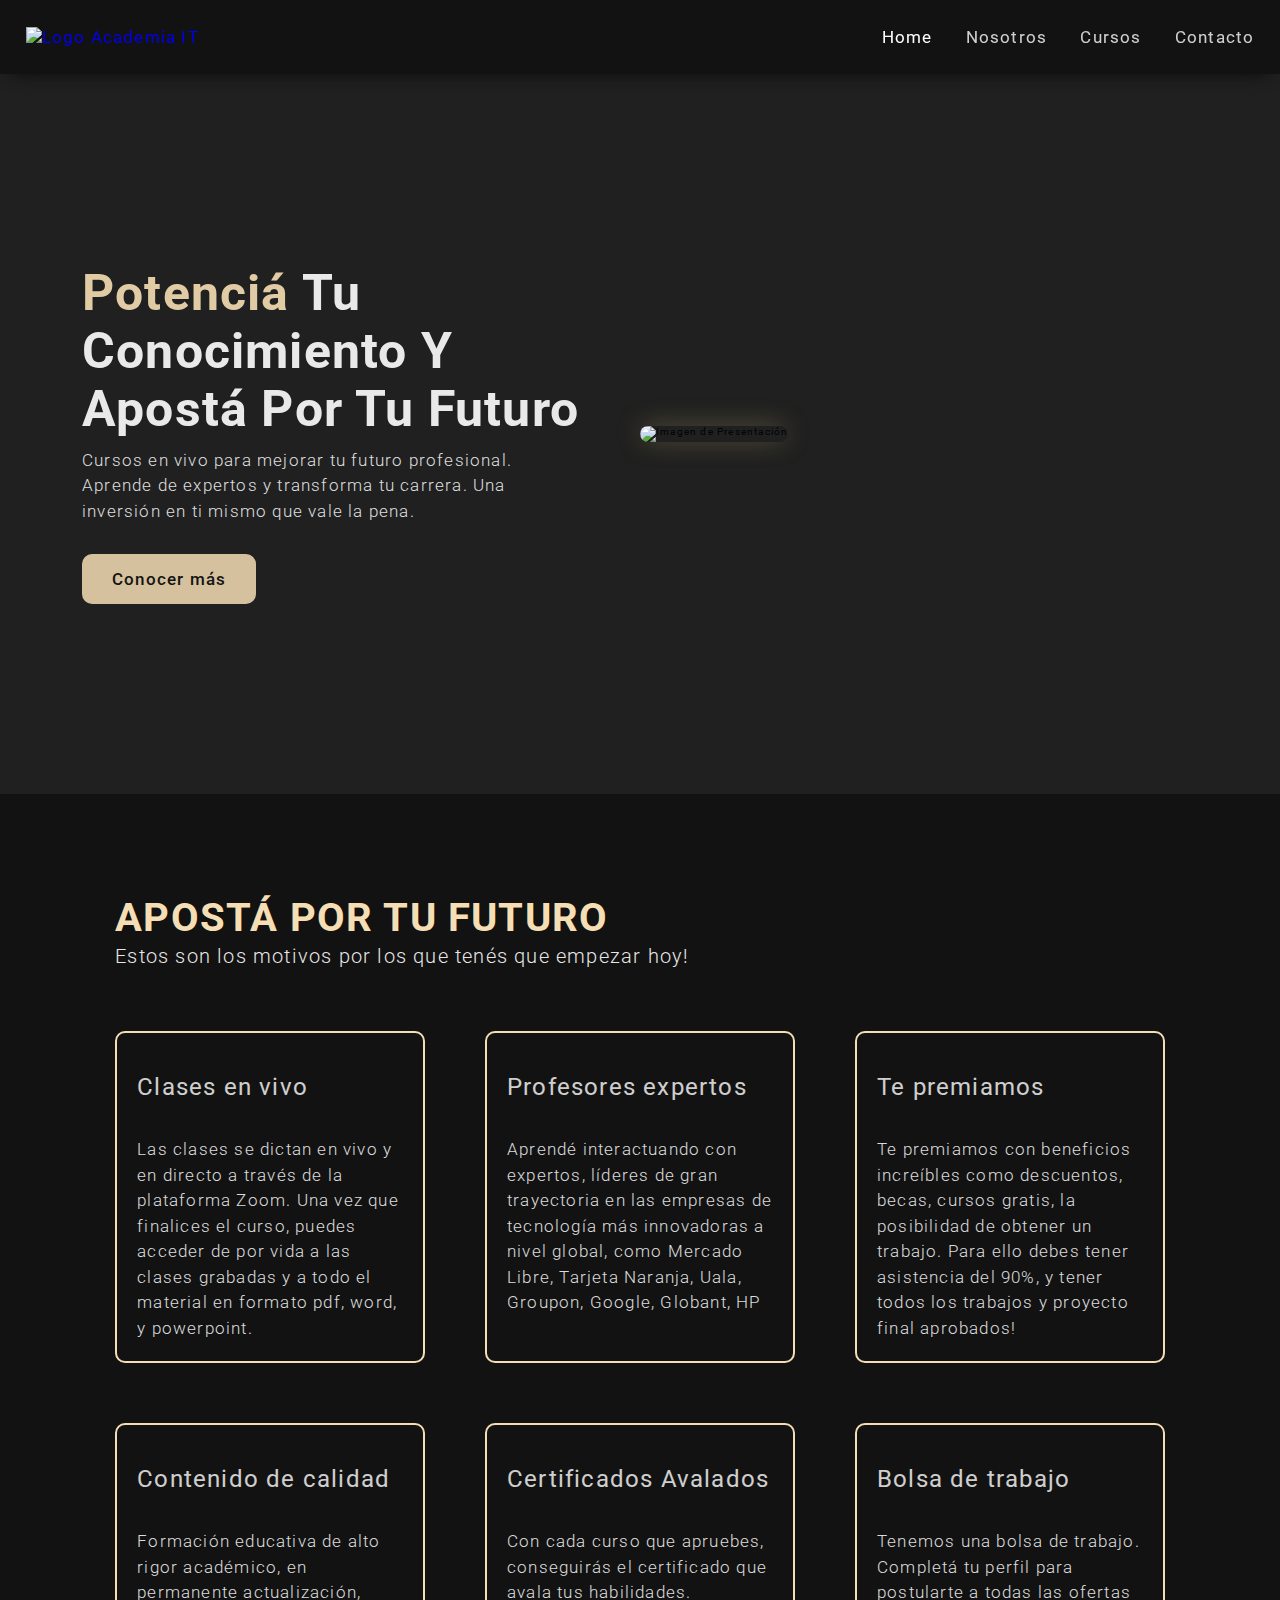
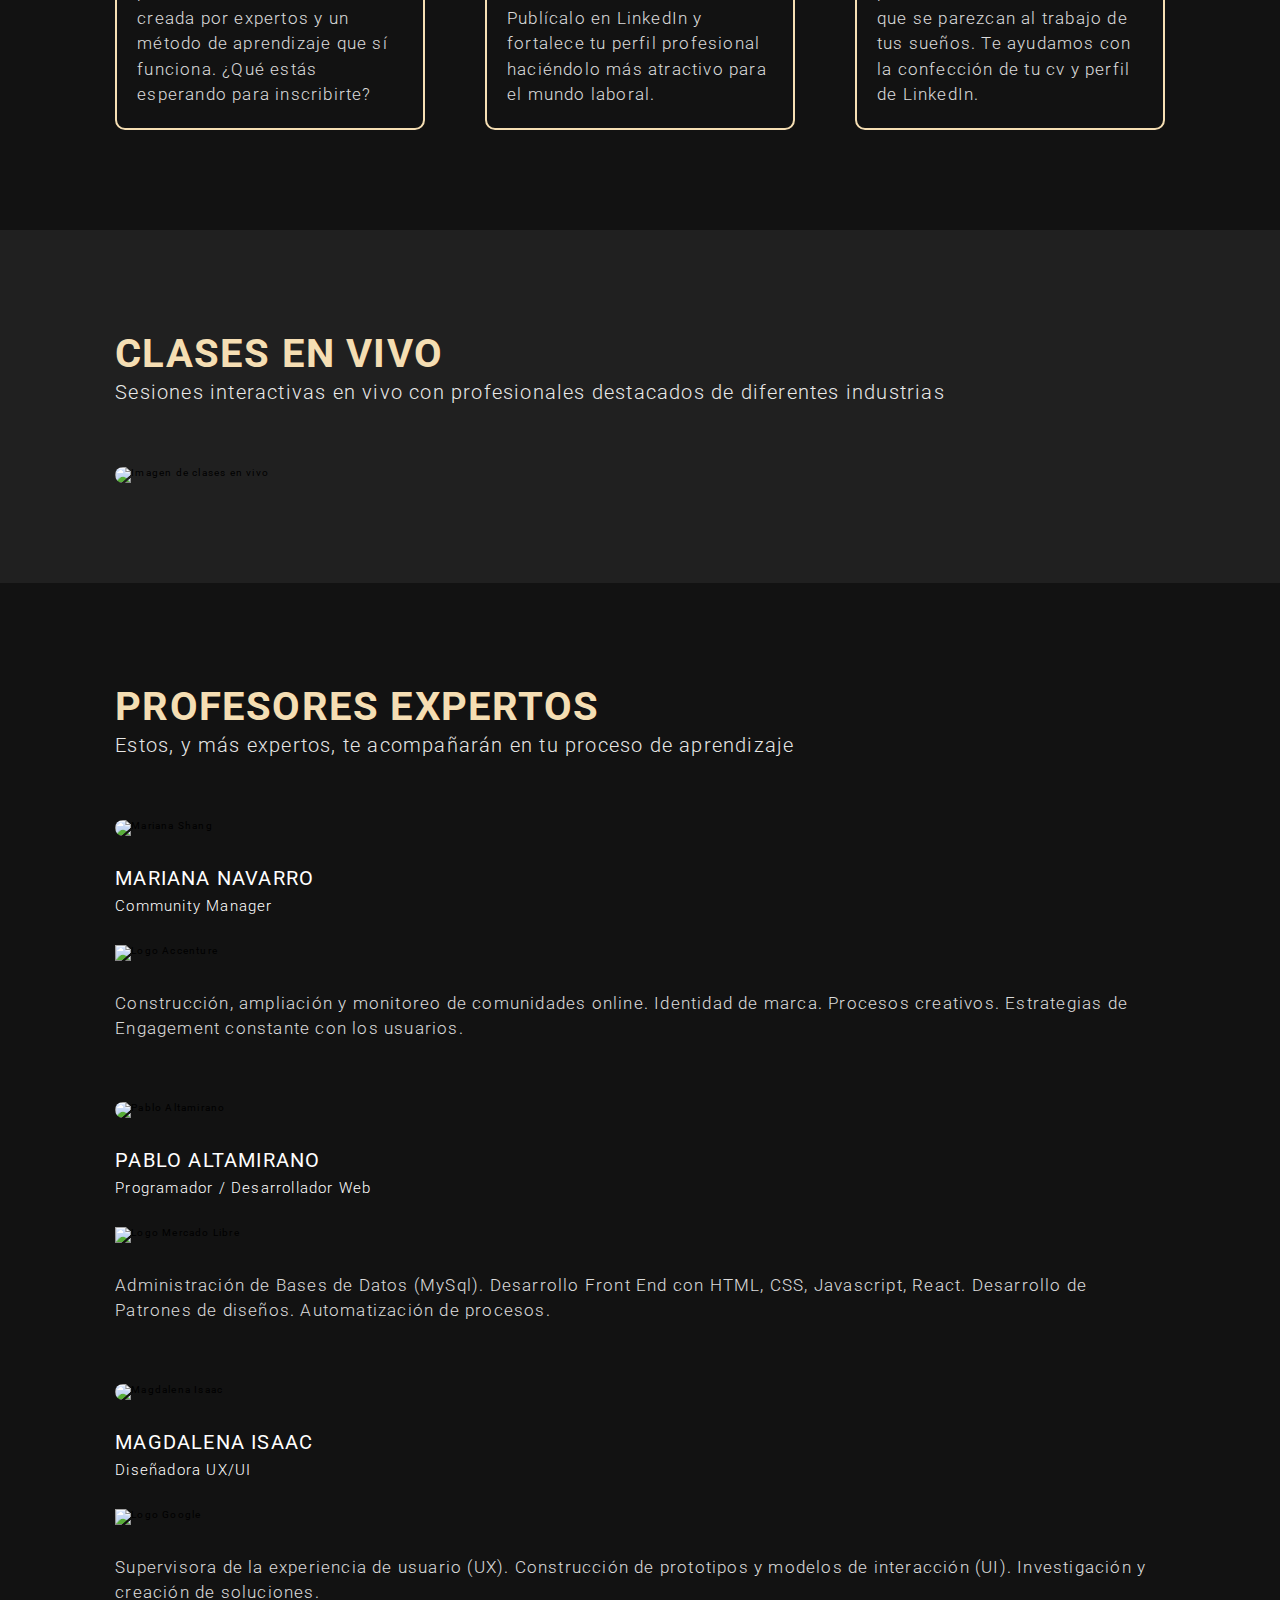
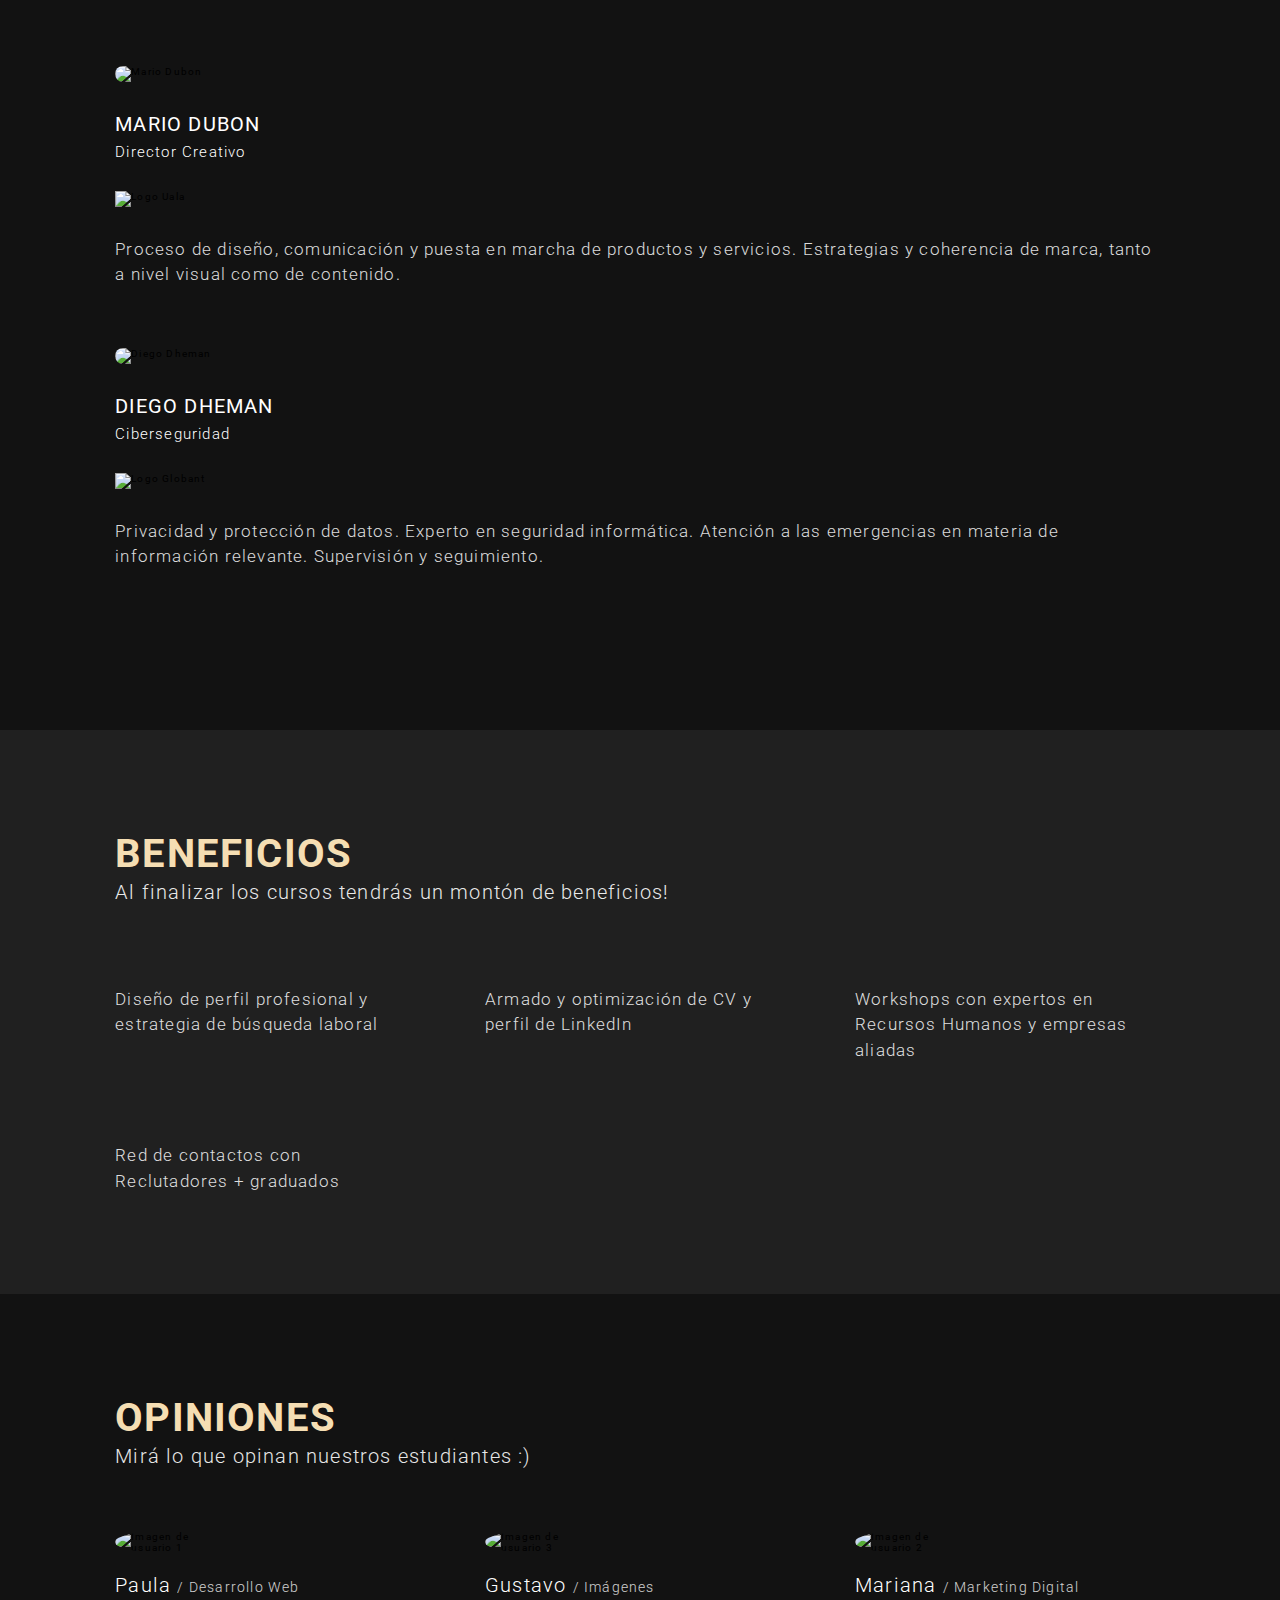
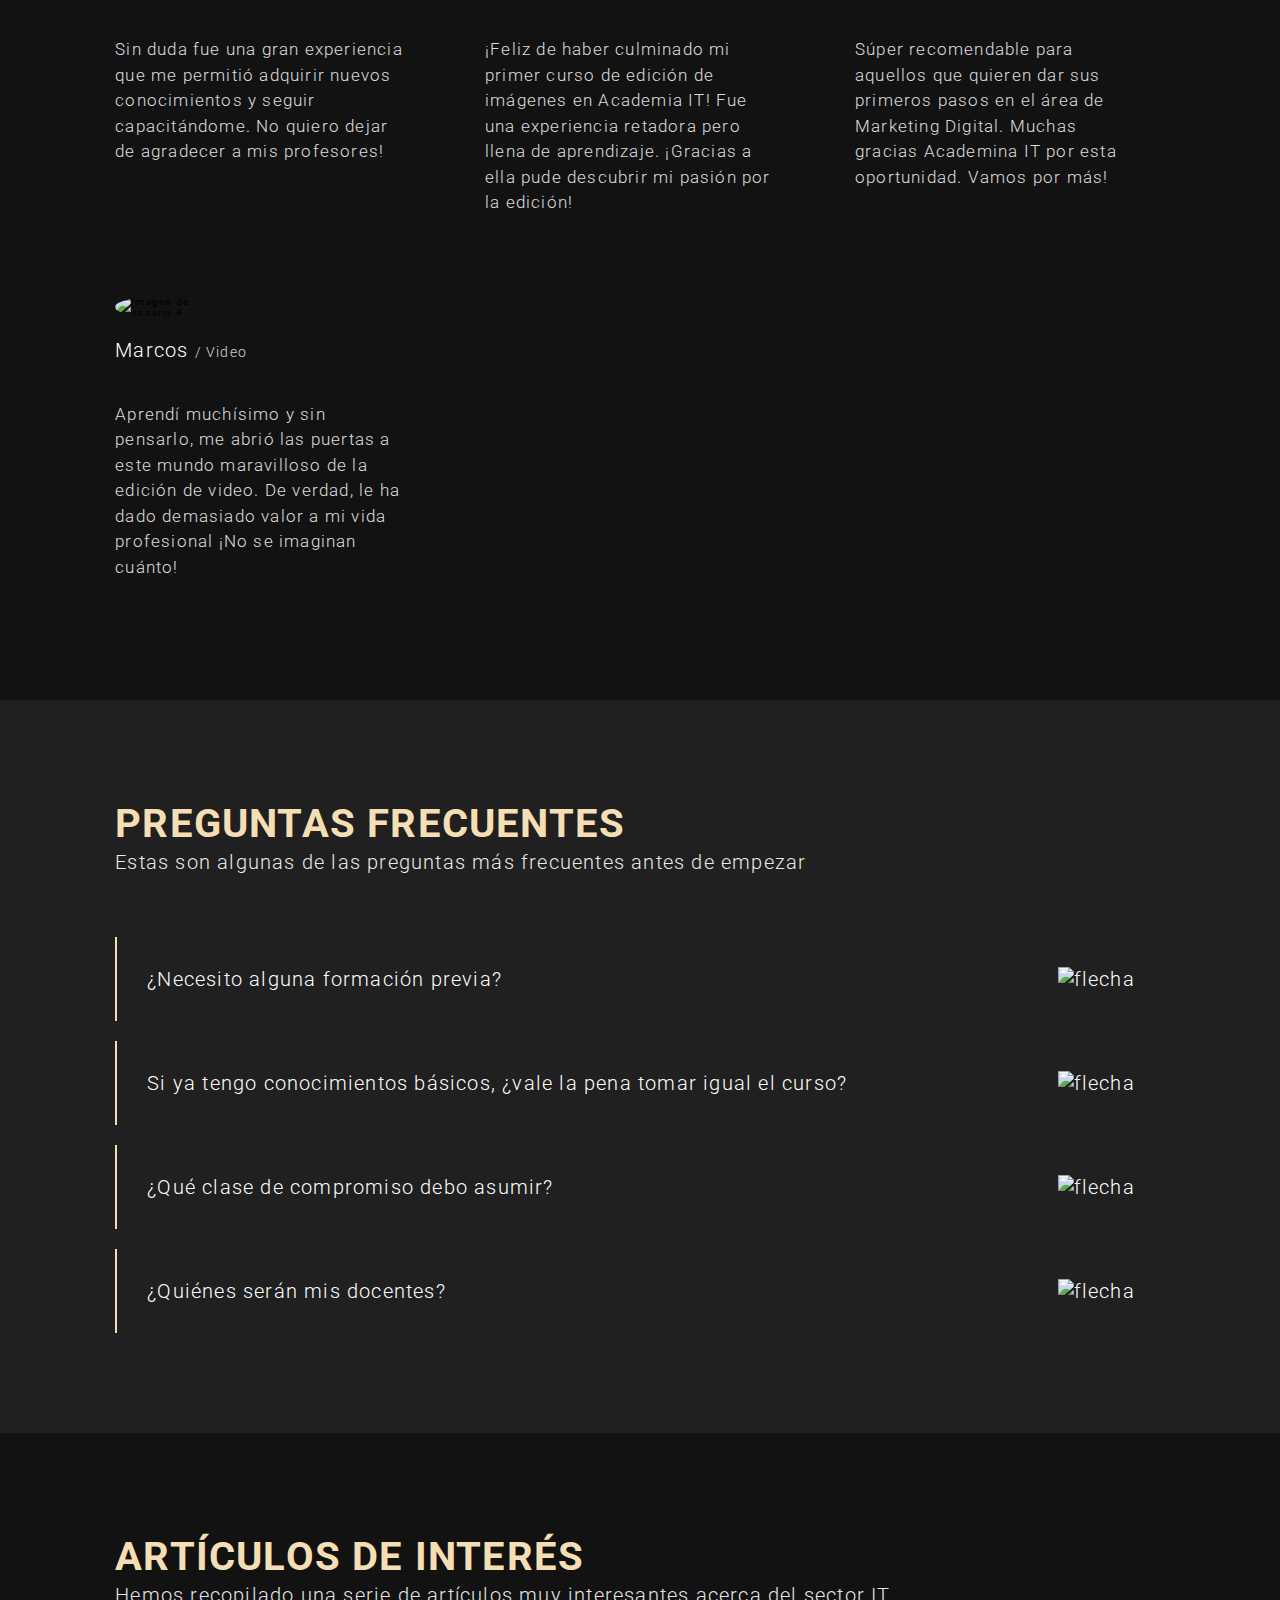
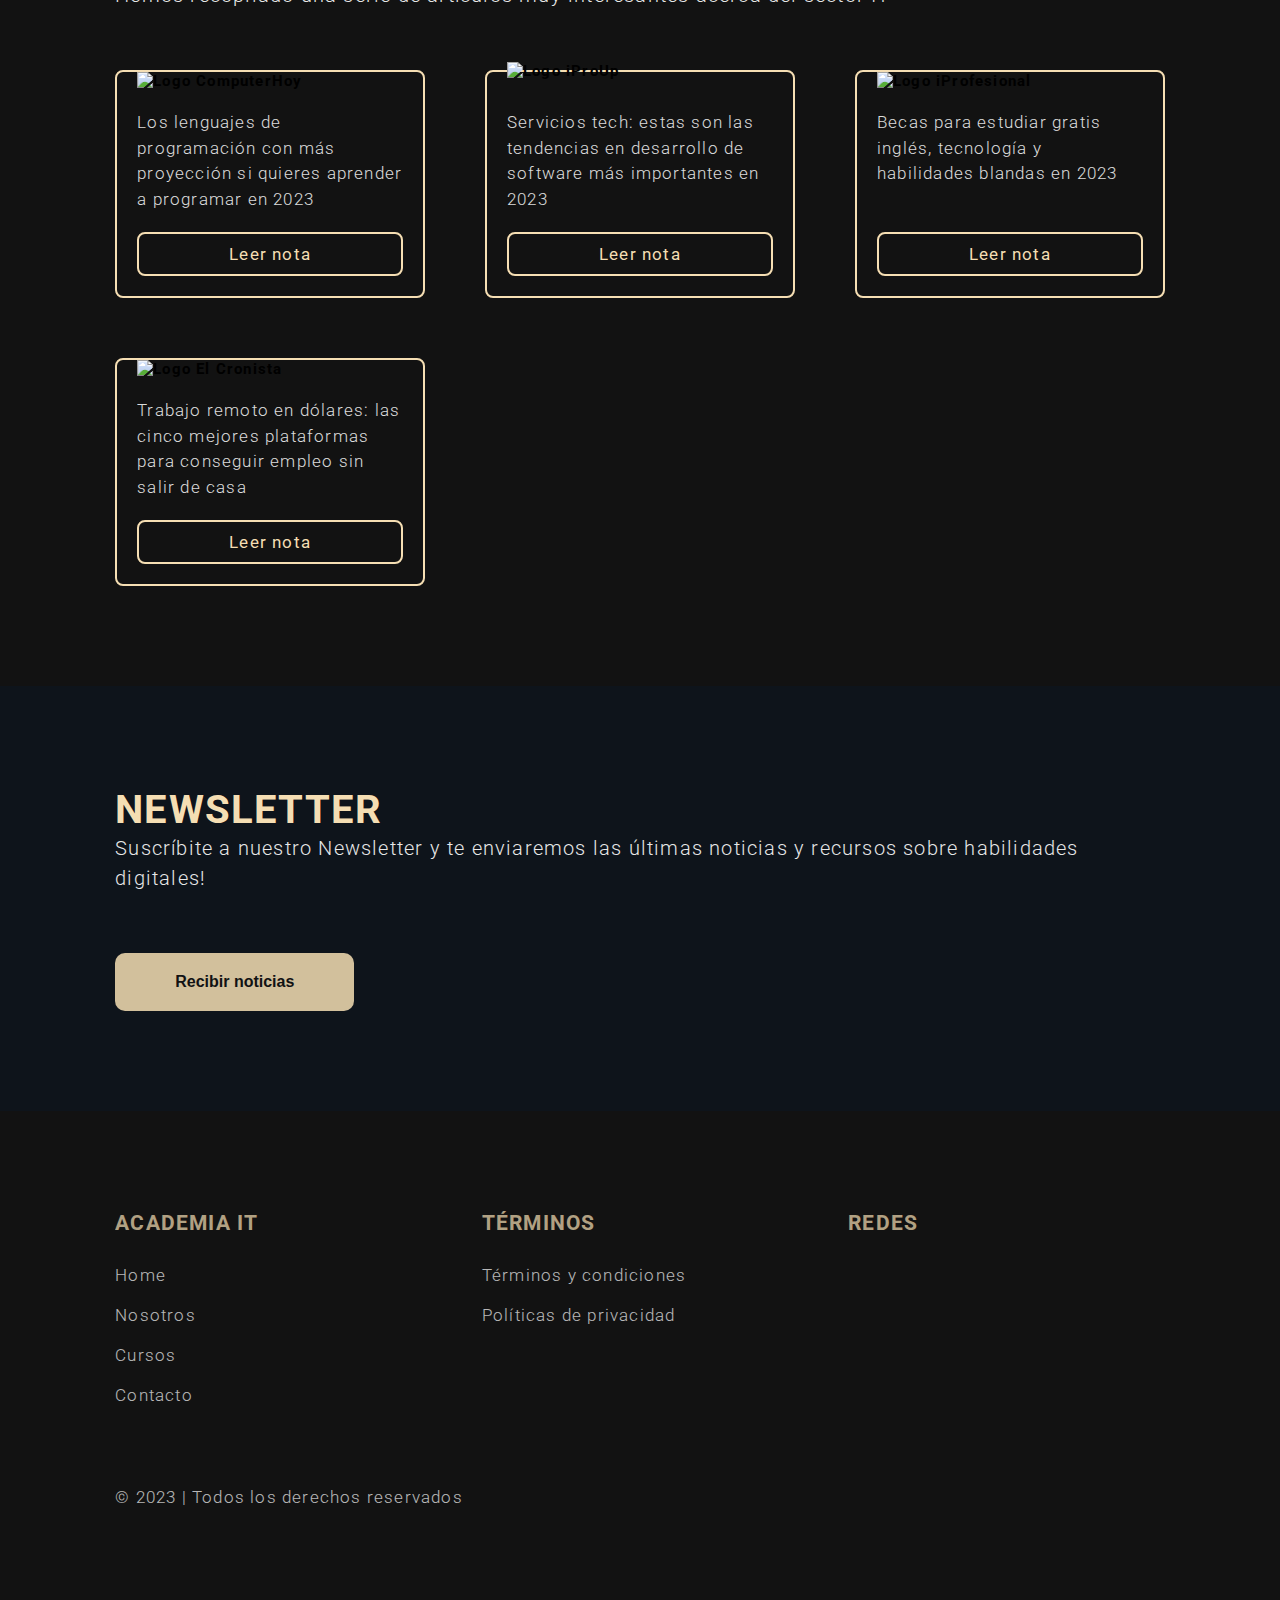
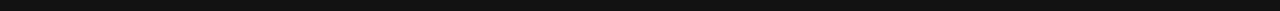
==== commit 1c6d87ce: "Actualizar información y estilos" ====
--- a/index.html
+++ b/index.html
@@ -2,11 +2,40 @@
 <html lang="es">
 
 <head>
+  <meta charset="UTF-8">
+  <meta name="viewport" content="width=device-width, initial-scale=1.0">
   <title>ACADEMIA IT | Home</title>
-  <meta charset="UTF-8">
-  <meta http-equiv="X-UA-Compatible" content="IE=edge">
-  <meta name="viewport" content="width=device-width, initial-scale=1.0">
   <meta name="description" content="Potenciá tu conocimiento y Apostá por tu futuro en Academia IT">
+
+  <!-- Preconnect -->
+  <link rel='preconnect' href='https://fonts.gstatic.com' crossorigin>
+
+  <!-- Preload -->
+  <link rel="preload" as="style"
+    href="https://fonts.googleapis.com/css2?family=Roboto:wght@100;300;400;500;700;900&display=swap">
+  <link rel="preload" as="style" href="https://cdn.jsdelivr.net/npm/remixicon@2.5.0/fonts/remixicon.css">
+  <link rel="preload" as="style" href="./css/animate.min.css">
+  <link rel="preload" as="style" href="./css/swiper-bundle.min.css">
+  <link rel="preload" as="style" href="./css/styles.css">
+
+  <!-- Stylesheet -->
+  <link rel="stylesheet"
+    href="https://fonts.googleapis.com/css2?family=Roboto:wght@100;300;400;500;700;900&display=swap">
+  <link rel="stylesheet" href="https://cdn.jsdelivr.net/npm/remixicon@2.5.0/fonts/remixicon.css">
+  <link rel="stylesheet" href="./css/animate.min.css">
+  <link rel="stylesheet" href="./css/swiper-bundle.min.css">
+  <link rel="stylesheet" href="./css/styles.css">
+
+  <!-- Script -->
+  <script src="./js/particles.min.js" defer></script>
+  <script src="./js/particles.js" defer></script>
+  <script src="./js/wow.min.js" defer></script>
+  <script src="./js/wow.js" defer></script>
+  <script src="./js/swiper-bundle.min.js" defer></script>
+  <script src="./js/professionals.js" defer></script>
+  <script src="./js/faqs.js" defer></script>
+  <script src="./js/newsletter.js" defer></script>
+  <script src="./js/main.js" defer></script>
 
   <!-- Open Graph -->
   <meta property="og:title" content="ACADEMIA IT | Home">
@@ -29,33 +58,9 @@
 
   <!-- Favicon -->
   <link rel="shortcut icon" href="./assets/favicon/favicon.ico">
-
-  <!-- Google Fonts -->
-  <link rel='preconnect' href='https://fonts.gstatic.com' crossorigin>
-  <link rel="preload" as="style"
-    href="https://fonts.googleapis.com/css2?family=Roboto:wght@100;300;400;500;700;900&display=swap">
-  <link rel="stylesheet"
-    href="https://fonts.googleapis.com/css2?family=Roboto:wght@100;300;400;500;700;900&display=swap">
-
-  <!-- Remix Icon -->
-  <link rel="preload" as="style" href="https://cdn.jsdelivr.net/npm/remixicon@2.5.0/fonts/remixicon.css">
-  <link rel="stylesheet" href="https://cdn.jsdelivr.net/npm/remixicon@2.5.0/fonts/remixicon.css">
-
-  <!-- Wow CSS -->
-  <link rel="preload" as="style" href="./css/animate.min.css">
-  <link rel="stylesheet" href="./css/animate.min.css">
-
-  <!-- Swiper CSS -->
-  <link rel="preload" as="style" href="./css/swiper-bundle.min.css">
-  <link rel="stylesheet" href="./css/swiper-bundle.min.css">
-
-  <!-- CSS -->
-  <link rel="preload" as="style" href="./css/styles.css">
-  <link rel="stylesheet" href="./css/styles.css">
 </head>
 
 <body>
-
   <!-- Scroll to Top -->
   <a href="#" aria-label="volver arriba">
     <div class="scrollToTop-Btn">
@@ -63,18 +68,12 @@
     </div>
   </a>
 
-  <!--===============================
-  HEADER & NAV 
-  ================================-->
-
   <header>
-
     <div class="container">
       <nav>
         <a href="./index.html">
           <img src="./assets/logos/main-logo.png" alt="Logo Academia IT">
         </a>
-
         <div class="navbar">
           <div class="heading-navbar">
             <img src="./assets/logos/main-logo.png" alt="Logo Academia IT">
@@ -85,23 +84,15 @@
           <a href="./pages/cursos.html">Cursos</a>
           <a href="./pages/contacto.html">Contacto</a>
         </div>
-
         <i class="ri-menu-line open-menu"></i>
       </nav>
     </div>
   </header>
 
-  <!--===============================
-  MAIN 
-  ================================-->
-
   <main>
-
     <!--===== HOME =====-->
     <section class="home" id="home">
-
       <div id="particles-js" class="particles-js"></div>
-
       <div class="container">
         <div class="col-1">
           <h1><span>Potenciá</span> tu conocimiento y Apostá por tu futuro</h1>
@@ -112,23 +103,18 @@
           <a href="#cards">Conocer más</a>
         </div>
         <div class="col-2">
-          <img src="./assets/img/home.jpg" alt="" class="home-banner">
-        </div>
-      </div>
-
+          <img src="./assets/img/home.jpg" alt="Imagen de Presentación">
+        </div>
+      </div>
     </section>
 
     <!--===== CARDS =====-->
     <section class="cards section" id="cards">
-
-      <div class="container wow fadeInUp">
-
+      <div class="container wow fadeIn" data-wow-delay=".2s">
         <h2 class="title-section">Apostá por tu futuro</h2>
         <p class="sub-title-section">Estos son los motivos por los que tenés que empezar hoy!</p>
-
-        <div class="row">
-
-          <div class="card wow fadeInUp">
+        <div class="row">
+          <div class="card wow fadeIn">
             <i class="ri-video-chat-line"></i>
             <h3>Clases en vivo</h3>
             <p>
@@ -137,8 +123,7 @@
               a las clases grabadas y a todo el material en formato pdf, word, y powerpoint.
             </p>
           </div>
-
-          <div class="card wow fadeInUp">
+          <div class="card wow fadeIn">
             <i class="ri-vip-diamond-line"></i>
             <h3>Profesores expertos</h3>
             <p>
@@ -147,8 +132,7 @@
               Mercado Libre, Tarjeta Naranja, Uala, Groupon, Google, Globant, HP
             </p>
           </div>
-
-          <div class="card wow fadeInUp">
+          <div class="card wow fadeIn">
             <i class="ri-award-fill"></i>
             <h3>Te premiamos</h3>
             <p>
@@ -158,12 +142,10 @@
               los trabajos y proyecto final aprobados!
             </p>
           </div>
-
-        </div>
-
-        <div class="row">
-
-          <div class="card wow fadeInUp">
+        </div>
+
+        <div class="row">
+          <div class="card wow fadeIn">
             <i class="ri-rocket-line"></i>
             <h3>Contenido de calidad</h3>
             <p>
@@ -172,8 +154,7 @@
               ¿Qué estás esperando para inscribirte?
             </p>
           </div>
-
-          <div class="card wow fadeInUp">
+          <div class="card wow fadeIn">
             <i class="ri-file-mark-line"></i>
             <h3>Certificados Avalados</h3>
             <p>
@@ -182,8 +163,7 @@
               haciéndolo más atractivo para el mundo laboral.
             </p>
           </div>
-
-          <div class="card wow fadeInUp">
+          <div class="card wow fadeIn">
             <i class="ri-funds-line"></i>
             <h3>Bolsa de trabajo</h3>
             <p>
@@ -193,34 +173,28 @@
             </p>
           </div>
         </div>
-
-      </div>
-
+      </div>
     </section>
 
     <!--===== LIVE CLASSES =====-->
     <section class="live-classes section">
-      <div class="container wow fadeInUp">
+      <div class="container wow fadeIn" data-wow-delay=".2s">
         <h2 class="title-section">Clases en vivo</h2>
         <p class="sub-title-section">Sesiones interactivas en vivo con profesionales destacados de diferentes industrias
         </p>
         <div class="row">
-          <img src="./assets/img/live-classes.jpg" alt="Banner de clases en vivo" loading="lazy">
+          <img src="./assets/img/live-classes.jpg" alt="Imagen de clases en vivo" loading="lazy">
         </div>
       </div>
     </section>
 
     <!--===== PROFESSIONALS =====-->
     <section class="professionals section">
-
-      <div class="container wow fadeInUp">
-
+      <div class="container wow fadeIn">
         <h2 class="title-section">Profesores expertos</h2>
         <p class="sub-title-section">Estos, y más expertos, te acompañarán en tu proceso de aprendizaje</p>
-
         <div class="row swiper">
           <div class="swiper-wrapper">
-
             <div class="box swiper-slide">
               <div>
                 <img src="./assets/img/professional-2.jpg" alt="Mariana Shang" class="profile-pic">
@@ -234,7 +208,6 @@
                 Estrategias de Engagement constante con los usuarios.
               </p>
             </div>
-
             <div class="box swiper-slide">
               <div>
                 <img src="./assets/img/professional-1.jpg" alt="Pablo Altamirano" class="profile-pic">
@@ -249,7 +222,6 @@
                 Automatización de procesos.
               </p>
             </div>
-
             <div class="box swiper-slide">
               <div>
                 <img src="./assets/img/professional-3.jpg" alt="Magdalena Isaac" class="profile-pic">
@@ -263,7 +235,6 @@
                 Investigación y creación de soluciones.
               </p>
             </div>
-
             <div class="box swiper-slide">
               <div>
                 <img src="./assets/img/professional-4.jpg" alt="Mario Dubon" class="profile-pic">
@@ -276,7 +247,6 @@
                 Estrategias y coherencia de marca, tanto a nivel visual como de contenido.
               </p>
             </div>
-
             <div class="box swiper-slide">
               <div>
                 <img src="./assets/img/professional-5.jpg" alt="Diego Dheman" class="profile-pic">
@@ -290,53 +260,41 @@
                 Supervisión y seguimiento.
               </p>
             </div>
-
           </div>
 
           <div class="swiper-button-next">
             <i class="ri-arrow-right-s-line"></i>
           </div>
-
           <div class="swiper-button-prev">
             <i class="ri-arrow-left-s-line"></i>
           </div>
-
           <div class="swiper-pagination"></div>
         </div>
-
       </div>
     </section>
 
     <!--===== BENEFITS =====-->
-    <section class="benefits section wow fadeInUp">
-
-      <div class="container wow fadeInUp">
-
+    <section class="benefits section wow fadeIn" data-wow-delay=".2s">
+      <div class="container wow fadeIn">
         <h2 class="title-section">Beneficios</h2>
         <p class="sub-title-section">Al finalizar los cursos tendrás un montón de beneficios!</p>
-
-        <div class="row">
-
-          <div class="box wow fadeInUp">
+        <div class="row">
+          <div class="box wow fadeIn">
             <i class="ri-profile-line"></i>
             <p>Diseño de perfil profesional y estrategia de búsqueda laboral</p>
           </div>
-
-          <div class="box wow fadeInUp">
+          <div class="box wow fadeIn">
             <i class="ri-user-line"></i>
             <p>Armado y optimización de CV y perfil de LinkedIn</p>
           </div>
-
-          <div class="box wow fadeInUp">
+          <div class="box wow fadeIn">
             <i class="ri-team-line"></i>
             <p>Workshops con expertos en Recursos Humanos y empresas aliadas</p>
           </div>
-
-          <div class="box wow fadeInUp">
+          <div class="box wow fadeIn">
             <i class="ri-shape-line"></i>
             <p>Red de contactos con Reclutadores + graduados</p>
           </div>
-
         </div>
       </div>
 
@@ -344,15 +302,11 @@
 
     <!--===== TESTIMONIALS =====-->
     <section class="testimonials section">
-
-      <div class="container wow fadeInUp">
-
+      <div class="container wow fadeIn" data-wow-delay=".2s">
         <h2 class="title-section">Opiniones</h2>
         <p class="sub-title-section">Mirá lo que opinan nuestros estudiantes :)</p>
-
-        <div class="row">
-
-          <div class="box wow fadeInUp">
+        <div class="row">
+          <div class="box wow fadeIn">
             <img src="./assets/img/user-1-200.jpg" alt="Imagen de usuario 1">
             <h3>Paula <span>/ Desarrollo Web</span> </h3>
             <i class="ri-double-quotes-l"></i>
@@ -369,8 +323,7 @@
               <i class="ri-star-fill"></i>
             </div>
           </div>
-
-          <div class="box wow fadeInUp">
+          <div class="box wow fadeIn">
             <img src="./assets/img/user-3-200.jpg" alt="Imagen de usuario 3">
             <h3>Gustavo <span>/ Imágenes</span></h3>
             <i class="ri-double-quotes-l"></i>
@@ -387,8 +340,7 @@
               <i class="ri-star-fill"></i>
             </div>
           </div>
-
-          <div class="box wow fadeInUp">
+          <div class="box wow fadeIn">
             <img src="./assets/img/user-2-200.jpg" alt="Imagen de usuario 2">
             <h3>Mariana <span>/ Marketing Digital</span></h3>
             <i class="ri-double-quotes-l"></i>
@@ -405,8 +357,7 @@
               <i class="ri-star-fill"></i>
             </div>
           </div>
-
-          <div class="box wow fadeInUp">
+          <div class="box wow fadeIn">
             <img src="./assets/img/user-4-200.jpg" alt="Imagen de usuario 4">
             <h3>Marcos <span>/ Video</span></h3>
             <i class="ri-double-quotes-l"></i>
@@ -423,22 +374,16 @@
               <i class="ri-star-fill"></i>
             </div>
           </div>
-
-        </div>
-      </div>
-
+        </div>
+      </div>
     </section>
 
     <!--===== FAQs =====-->
-    <section class="faqs section wow fadeInUp">
-
+    <section class="faqs section wow fadeIn" data-wow-delay=".2s">
       <div class="container">
-
         <h2 class="title-section">Preguntas Frecuentes</h2>
         <p class="sub-title-section">Estas son algunas de las preguntas más frecuentes antes de empezar</p>
-
-        <div class="row">
-
+        <div class="row">
           <div class="faqs-padding">
             <div class="faqs-answer">
               <h3 class="faqs-title">¿Necesito alguna formación previa?
@@ -448,7 +393,6 @@
                 Sin embargo, creemos que para aprender hace falta simplemente tener pensamiento lógico y ganas.</p>
             </div>
           </div>
-
           <div class="faqs-padding">
             <div class="faqs-answer">
               <h3 class="faqs-title">Si ya tengo conocimientos básicos, ¿vale la pena tomar igual el curso?
@@ -461,7 +405,6 @@
                 lo que agrega un valor inmenso y te permite crear relaciones laborales a futuro.</p>
             </div>
           </div>
-
           <div class="faqs-padding">
             <div class="faqs-answer">
               <h3 class="faqs-title">¿Qué clase de compromiso debo asumir?
@@ -472,7 +415,6 @@
                 horario de cursada, hacer tareas y trabajar en los proyectos que te vayamos asignando.</p>
             </div>
           </div>
-
           <div class="faqs-padding">
             <div class="faqs-answer">
               <h3 class="faqs-title">¿Quiénes serán mis docentes?
@@ -485,22 +427,17 @@
                 académico para que los contenidos estén siempre alineados.</p>
             </div>
           </div>
-
         </div>
       </div>
     </section>
 
     <!--===== ARTICLES =====-->
     <section class="articles section">
-
-      <div class="container wow fadeInUp">
-
+      <div class="container wow fadeIn" data-wow-delay=".2s">
         <h2 class="title-section">Artículos de interés</h2>
         <p class="sub-title-section">Hemos recopilado una serie de artículos muy interesantes acerca del sector IT</p>
-
-        <div class="row">
-
-          <article class="box wow fadeInUp">
+        <div class="row">
+          <article class="box wow fadeIn">
             <h2>
               <img src="./assets/logos/computerHoy.png" alt="Logo ComputerHoy" class="computerHoy">
             </h2>
@@ -510,8 +447,7 @@
             <a href="https://computerhoy.com/tecnologia/lenguajes-programacion-proyeccion-quieres-aprender-programar-2023-1186942"
               target="_blank">Leer nota <i class="ri-external-link-line"></i></a>
           </article>
-
-          <article class="box wow fadeInUp">
+          <article class="box wow fadeIn">
             <h2>
               <img src="./assets/logos/iProUp.png" alt="Logo iProUp" class="iProUp">
             </h2>
@@ -521,8 +457,7 @@
             <a href="https://www.iproup.com/innovacion/37396-programacion-las-tendencias-en-desarrollo-de-software-en-2023"
               target="_blank">Leer nota <i class="ri-external-link-line"></i></a>
           </article>
-
-          <article class="box wow fadeInUp">
+          <article class="box wow fadeIn">
             <h2>
               <img src="./assets//logos/iProfesional.png" alt="Logo iProfesional" class="iProfesional">
             </h2>
@@ -532,8 +467,7 @@
             <a href="https://www.iprofesional.com/management/375629-becas-estudiar-gratis-ingles-tecnologia-y-habilidades-en-2023"
               target="_blank">Leer nota <i class="ri-external-link-line"></i></a>
           </article>
-
-          <article class="box wow fadeInUp">
+          <article class="box wow fadeIn">
             <h2>
               <img src="./assets/logos/ElCronista.png" alt="Logo El Cronista" class="elCronista">
             </h2>
@@ -543,16 +477,13 @@
             <a href="https://www.cronista.com/infotechnology/actualidad/trabajo-remoto-en-dolares-las-cinco-mejores-plataformas-para-conseguir-empleo-sin-salir-de-casa/"
               target="_blank">Leer nota <i class="ri-external-link-line"></i></a>
           </article>
-
-        </div>
-
-      </div>
-
+        </div>
+      </div>
     </section>
 
     <!--===== NEWSLETTER =====-->
     <section class="newsletter section">
-      <div class="container wow fadeInUp">
+      <div class="container wow fadeIn" data-wow-delay=".2s">
         <h2 class="title-section">Newsletter</h2>
         <p class="sub-title-section">Suscríbite a nuestro Newsletter y te enviaremos las últimas noticias y recursos
           sobre habilidades digitales!</p>
@@ -565,31 +496,23 @@
     <!--====== MODAL NEWSLETTER ======-->
     <div class="modal" id="modal-newsletter">
       <div class="box-newsletter">
-
         <p>Dejanos tus datos y te enviaremos la información por email</p>
-
         <form id="form" autocomplete="off">
-
           <div class="container-input">
             <input type="text" id="input-first-name" placeholder="Nombre">
             <p class="alert-first-name">Ingresá un nombre válido</p>
           </div>
-
           <div class="container-input">
             <input type="text" id="input-last-name" placeholder="Apellido">
             <p class="alert-last-name">Ingresá un apellido válido</p>
           </div>
-
           <div class="container-input">
             <input type="text" id="input-email" placeholder="Email">
             <p class="alert-email2">Ingresá un email válido</p>
           </div>
-
           <button type="submit" class="btn-submit" id="btn-submit" disabled>Suscrbirme</button>
           <button type="button" class="btn-close" id="close-modal-newsletter">Cerrar</button>
-
         </form>
-
       </div>
     </div>
 
@@ -604,16 +527,10 @@
         <button type="button" id="close-modal-success">Cerrar</button>
       </div>
     </div>
-
   </main>
-
-  <!--===============================
-  FOOTER 
-  ================================-->
 
   <footer class="section">
     <div class="container">
-
       <div class="row">
         <div class="col">
           <h2>ACADEMIA IT</h2>
@@ -622,13 +539,11 @@
           <a href="./pages/cursos.html">Cursos</a>
           <a href="./pages/contacto.html">Contacto</a>
         </div>
-
         <div class="col">
           <h2>Términos</h2>
           <a href="#0">Términos y condiciones</a>
           <a href="#0">Políticas de privacidad</a>
         </div>
-
         <div class="col">
           <h2>Redes</h2>
           <div class="socials">
@@ -650,35 +565,9 @@
           </div>
         </div>
       </div>
-
       <p class="copy">&#169; 2023 | Todos los derechos reservados</p>
     </div>
   </footer>
-
-  <!--===============================
-  SCRIPT 
-  ================================-->
-
-  <!-- Particles Js -->
-  <script src="./js/particles.min.js"></script>
-  <script src="./js/particles.js"></script>
-
-  <!-- Wow Js -->
-  <script src="./js/wow.min.js"></script>
-  <script src="./js/wow.js"></script>
-
-  <!-- Swiper Js -->
-  <script src="./js/swiper-bundle.min.js"></script>
-  <script src="./js/professionals.js"></script>
-
-  <!-- Faqs Js -->
-  <script src="./js/faqs.js"></script>
-
-  <!-- Newsletter Js -->
-  <script src="./js/newsletter.js"></script>
-
-  <!-- Main Js -->
-  <script src="./js/main.js"></script>
 </body>
 
 </html>--- a/css/styles.css
+++ b/css/styles.css
@@ -45,7 +45,7 @@
 }
 
 .section {
-  padding: 6rem 9%;
+  padding: 10rem 9%;
 }
 
 .container {
@@ -71,13 +71,9 @@
   position: absolute;
 }
 
-.hero-section {
+.page-hero-section {
   background-color: var(--black2);
-}
-
-.hero-section .container div {
-  border-left: 2px solid var(--main-color);
-  padding-left: 2rem;
+  padding: 10rem 9% 0;
 }
 
 .scrollToTop-Btn {
@@ -86,7 +82,7 @@
   bottom: 3rem;
   width: 4.5rem;
   height: 4.5rem;
-  z-index: 1;
+  z-index: 2;
   background: var(--white);
   font-size: 1em;
   border-radius: 1rem 0 0 1rem;
@@ -143,14 +139,15 @@
 
 @keyframes fadeInDown {
   0% {
-      opacity: 0;
-      -webkit-transform: translate3d(0, -100%, 0);
-      transform: translate3d(0, -100%, 0);
-  }
+    opacity: 0;
+    -webkit-transform: translate3d(0, -100%, 0);
+    transform: translate3d(0, -100%, 0);
+  }
+
   to {
-      opacity: 1;
-      -webkit-transform: translateZ(0);
-      transform: translateZ(0);
+    opacity: 1;
+    -webkit-transform: translateZ(0);
+    transform: translateZ(0);
   }
 }
 
@@ -298,7 +295,7 @@
   animation-duration: 1s;
   animation-fill-mode: backwards;
   animation-delay: .6s;
-  
+
 }
 
 .home .container .col-1 a:hover {
@@ -1300,7 +1297,7 @@
   }
 
   .home .container {
-    padding: 3rem;
+    padding: 4rem 3rem;
   }
 
   .home .container .col-1 {
@@ -1351,6 +1348,14 @@
 
 @media screen and (max-width: 500px) {
 
+  .section {
+    padding: 6rem 9%;
+  }
+
+  .page-hero-section {
+    padding: 6rem 9% 0;
+  }
+
   .home .container .col-1 h1 {
     font-size: 4rem;
   }
--- a/css/styles.css
+++ b/css/styles.css
@@ -45,7 +45,7 @@
 }
 
 .section {
-  padding: 6rem 9%;
+  padding: 10rem 9%;
 }
 
 .container {
@@ -71,13 +71,9 @@
   position: absolute;
 }
 
-.hero-section {
+.page-hero-section {
   background-color: var(--black2);
-}
-
-.hero-section .container div {
-  border-left: 2px solid var(--main-color);
-  padding-left: 2rem;
+  padding: 10rem 9% 0;
 }
 
 .scrollToTop-Btn {
@@ -86,7 +82,7 @@
   bottom: 3rem;
   width: 4.5rem;
   height: 4.5rem;
-  z-index: 1;
+  z-index: 2;
   background: var(--white);
   font-size: 1em;
   border-radius: 1rem 0 0 1rem;
@@ -143,14 +139,15 @@
 
 @keyframes fadeInDown {
   0% {
-      opacity: 0;
-      -webkit-transform: translate3d(0, -100%, 0);
-      transform: translate3d(0, -100%, 0);
-  }
+    opacity: 0;
+    -webkit-transform: translate3d(0, -100%, 0);
+    transform: translate3d(0, -100%, 0);
+  }
+
   to {
-      opacity: 1;
-      -webkit-transform: translateZ(0);
-      transform: translateZ(0);
+    opacity: 1;
+    -webkit-transform: translateZ(0);
+    transform: translateZ(0);
   }
 }
 
@@ -298,7 +295,7 @@
   animation-duration: 1s;
   animation-fill-mode: backwards;
   animation-delay: .6s;
-  
+
 }
 
 .home .container .col-1 a:hover {
@@ -1300,7 +1297,7 @@
   }
 
   .home .container {
-    padding: 3rem;
+    padding: 4rem 3rem;
   }
 
   .home .container .col-1 {
@@ -1351,6 +1348,14 @@
 
 @media screen and (max-width: 500px) {
 
+  .section {
+    padding: 6rem 9%;
+  }
+
+  .page-hero-section {
+    padding: 6rem 9% 0;
+  }
+
   .home .container .col-1 h1 {
     font-size: 4rem;
   }
